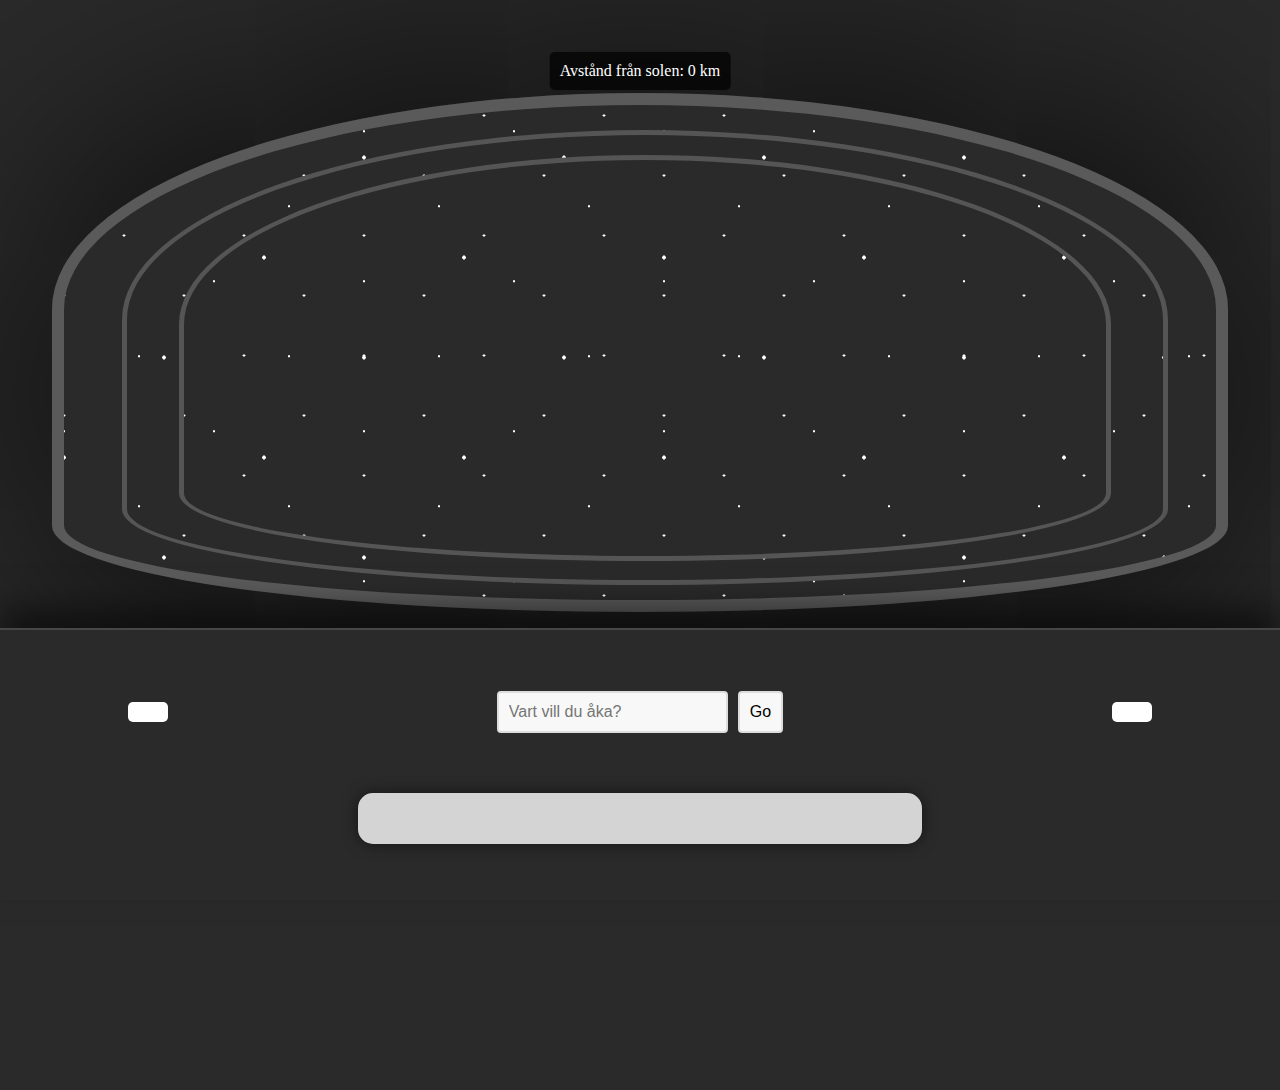
==== index.html @ 87e0057d "cleaned up main.js" ====
<!DOCTYPE html>
<html lang="en">
<head>
    <meta charset="UTF-8">
    <meta name="viewport" content="width=device-width, initial-scale=1.0">
    <link rel="stylesheet" href="styles.css">
    <title>Upptäck vårt solsystem!</title>
</head>
<body>
    <div class="space-window">
        <div id="distance-to-sun">Avstånd från solen: 0 km</div>
        <div class="window-frame">  
            <div id="space-view">
                <div class="parallax-layer" style="--depth: 0.2;"></div> <!-- Farthest layer, slowest -->
                <div class="parallax-layer" style="--depth: 0.5;"></div> <!-- Middle layer -->
                <div class="parallax-layer" style="--depth: 1;"></div>   <!-- Nearest layer, fastest -->
                <!-- Himlakroppar genereras här-->
            </div> 
        </div>               
        <div class="spacecraft-interior">
            <div id="search-container">
                <button id="prev"></button>
                <input type="text" id="planet-search" placeholder="Vart vill du åka?">
                <button id="search-button">Go</button>
                <button id="next"></button> 
            </div>
            <div id="info-square"></div>
        </div>
        <div id="search-error" style="color: red; display: none;">Det är för farligt att åka dit! <br> (eller... jag hittar i alla fall inte dit)</div>
    </div>
</body>
    <script type="module" src="main.js"></script>
</html>
---- styles.css ----
body, html {
    height: 100%;
    margin: 0;
    display: flex;
    justify-content: center;
    align-items: center;
    background-color: #2a2a2a; /* Basic background color */
    z-index: 0;
}   


.space-window {
    /* position: relative; */
    width: 100dvw; /* Adjust based on your preference */
    height: 100dvw; /* Adjust based on your preference */
    /* border-radius: 20px;  */
    overflow: hidden;
}


.window-frame {
    position: absolute;
    bottom: 32%;
    left: 50%;
    transform: translateX(-50%);
    width: 90%;
    height: 55%; /* Adjust as needed */
    border-radius: 60% 60% 60% 60% / 50% 50% 20% 20%;
    /* background: radial-gradient( #6b6b6b00 60%, #494949 60.1%, #494949 80%, #6b6b6b 80.1%, #6b6b6b00 100%); */
    box-shadow: inset 0 0 300px #000000;
    overflow: hidden;
    border: 1dvw solid #5a5a5a; /* Thicker frame for more prominence */
    box-shadow: 0 0 400px #000; /* Adds depth to the window frame */
}

.window-frame:before, .window-frame:after {
    content: '';
    position: absolute;
    top: 10%;
    left: 10%;
    width: 80%;
    height: 80%;
    border: 5px solid #555; /* Simulate the inner structure of the window */
    border-radius: 60% 60% 60% 60% / 50% 50% 20% 20%;
    z-index: 3;
}

.window-frame:before {
    top: 5%;
    left: 5%;
    width: 90%;
    height: 90%;
}


.spacecraft-interior {
    position: absolute;
    bottom: 0;
    height: 30%;
    width: 100%;
    display:flex;
    flex-direction: column;
    align-items: center;
    justify-content: center;
    background: #2a2a2a;
    box-shadow: 0 -20px 30px rgba(0,0,0,0.5);
    border-top: 0.2dvw solid #474747;
    z-index: 3;
}

#info-square {
    width: 40%;
    /* bottom: 5%;
    left: 50%;
    transform: translateX(-50%); */
    background: rgba(255, 255, 255, 0.8);
    color: #000;
    border-radius: 15px;
    box-shadow: 0 0 15px rgba(0, 0, 0, 0.5);
    /* transition: opacity 1s; */
    z-index: 3;
    padding: 2vw;
    margin:auto
}

/* Search Container and Elements */
#search-container {
   
    width: 80%;
    display: flex;
    flex-direction: row;
    align-items: center;
    justify-content: center;
    z-index: 4;
    margin-top: auto;
}

#planet-search, #search-button {
    padding: 10px;
    margin: 5px;
    font-size: 16px;
    border-radius: 4px;
    border: 2px solid #ddd;
    background-color: #f8f8f8;

}


#search-button {
    cursor: pointer;
}

#search-error {
    position: absolute;
    top: 60px;
    left: 50%;
    transform: translateX(-50%);
    color: #ff6b6b;
    display: none; /* Hidden by default */
    z-index: 5;
}

button {
    padding: 10px 20px;
    border: none;
    border-radius: 5px;
    background-color: #fff;
    color: #000;
    cursor: pointer;
    transition: background-color 0.3s, color 0.3s;
    z-index: 4;
}

button:hover {
    background-color: #000;
    color: #fff;
}


#prev { margin-right: auto;}
#next { margin-left: auto; }

#distance-to-sun {
    position: absolute;
    left: 50%;
    transform: translateX(-50%);
    bottom: 90%;
    background-color: rgba(0, 0, 0, 0.7); 
    color: #fff;
    padding: 10px;
    border-radius: 5px;
    z-index: 5;
}


/* InfoModalOverlay */
.modal {
    position : fixed;
    left : 50%;
    top : 50%;
    transform : translate(-50%, -50%);
    background: rgba(0, 0, 0, 0.8);
    color: pink;
    z-Index : 10;
    padding : 100%;
    border-radius: 10px;
    border-style: dashed;
    width : 50%;
    max-width:  600px;
    color : '#FFF';
}
/* space-view, parallax and celestial-body container */
#space-view {
    position: relative;
    white-space: nowrap;
    height: 100%;
    perspective: 1px;
    display: flex;
    align-items: center;
    overflow: auto; /* Allow content to scroll */
    scrollbar-width: none; /* For Firefox */
}

#space-view::-webkit-scrollbar {
    display: none; /* Hide scrollbars */
}

.parallax-layer {
    position: absolute;
    top: 0;
    left: 0;
    right: 0;
    bottom: 0;
    transform-origin: left center;
    transform: scale(calc(1 + var(--depth)));
    z-index: 1;
}

.parallax-layer::before {
    content: "";
    position: absolute;
    width: 5000000000px; /* Large width to span across the scrolling area */
    height: 100%;
    background: transparent;
    background-image: radial-gradient(white 1px, transparent 1px), radial-gradient(white 1px, transparent 1px);
    background-position: 0 0, 50px 50px;
    background-size: 100px 100px;
    z-index: 1;
}

.celestial-body {
    border-radius: 50%;
    transition: transform 1s, opacity 1s; 
    z-index: 2;
    box-shadow: 0 0 30px rgba(0, 0, 0, 0.5), inset 0 0 15px rgba(0, 0, 0, 0.3);
}



/* General styles for all planets */
.celestial-body.planet {
    box-shadow: 0 0 30px rgba(0, 0, 0, 0.5), inset 0 0 15px rgba(0, 0, 0, 0.3);
}

/* Specific styles for each planet */
.celestial-body.merkurius { background-image: radial-gradient(circle, #fbf7f7 0%, #b3b3b3 100%); 
    animation: rotatePlanet 10s linear infinite;}
.celestial-body.venus { background-image: radial-gradient(circle, #fff0b3 0%, #f4be52 100%); }
.celestial-body.jorden { background-image: radial-gradient(circle, #6db3f2 0%, #021e3b 100%); }
.celestial-body.mars { background-image: radial-gradient(circle, #ff9999 0%, #f30404 100%); }
.celestial-body.jupiter { background-image: radial-gradient(circle, #e2c290 0%, #f09709 100%); }
.celestial-body.saturnus { background-image: radial-gradient(circle, #fdf4c4 0%, #f4e7a3 100%); }
.celestial-body.uranus { background-image: radial-gradient(circle, #b0e0e6 0%, #93e0e3 100%); }
.celestial-body.neptunus { background-image: radial-gradient(circle, #5d8aa8 0%, #2d62a3 100%); }
.celestial-body.star {
    background-color: #ffff00; /* Example color for stars */
    box-shadow: 0 0 30px #ffff00; /* Glowing effect */
}
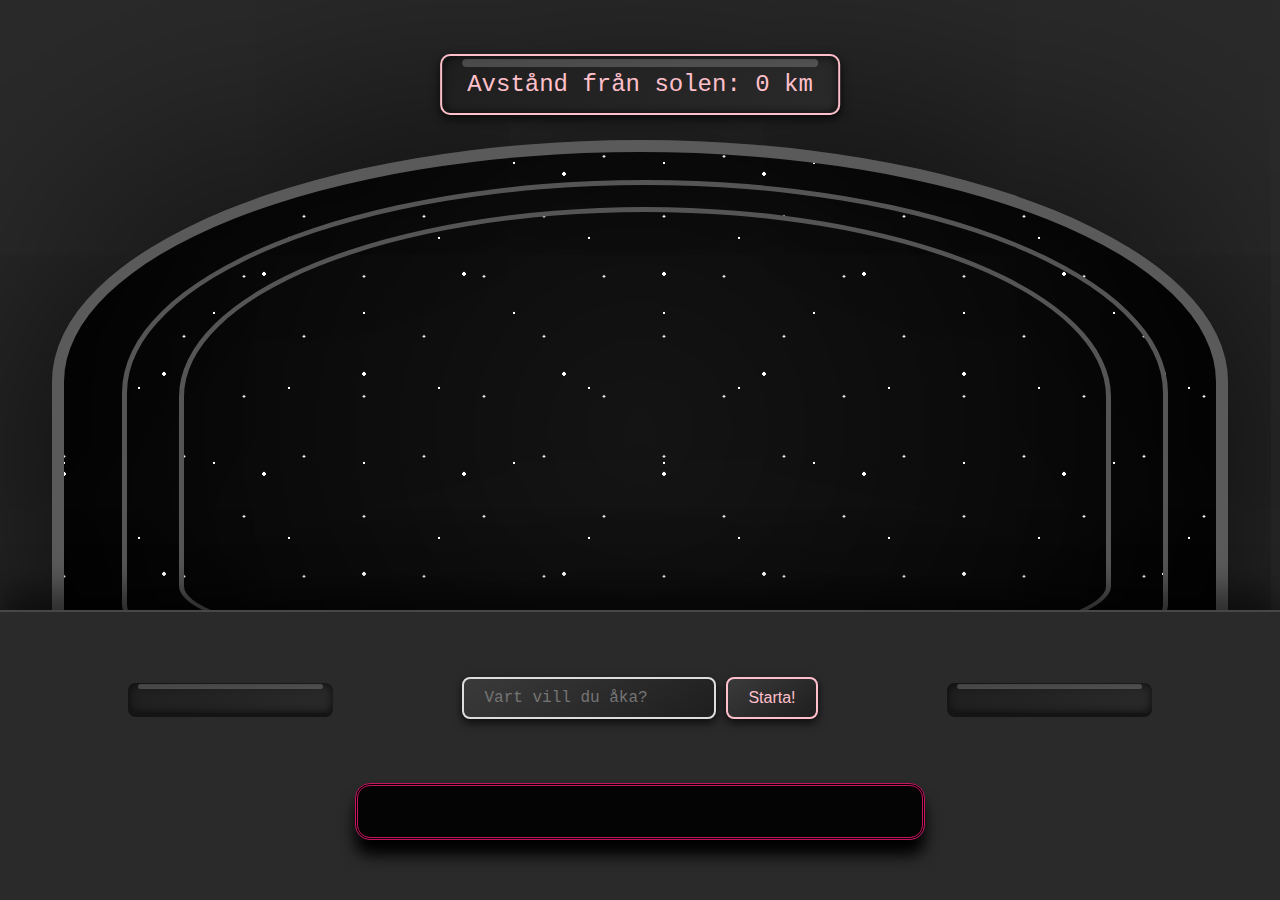
==== commit 1d46273d: "more css & fixed modal close" ====
--- a/index.html
+++ b/index.html
@@ -7,27 +7,27 @@
     <title>Upptäck vårt solsystem!</title>
 </head>
 <body>
-    <div class="space-window">
+    <!-- <div class="space-window"> -->
         <div id="distance-to-sun">Avstånd från solen: 0 km</div>
         <div class="window-frame">  
             <div id="space-view">
-                <div class="parallax-layer" style="--depth: 0.2;"></div> <!-- Farthest layer, slowest -->
-                <div class="parallax-layer" style="--depth: 0.5;"></div> <!-- Middle layer -->
-                <div class="parallax-layer" style="--depth: 1;"></div>   <!-- Nearest layer, fastest -->
-                <!-- Himlakroppar genereras här-->
+                <div class="parallax-layer" style="--depth: 0.2;"></div>
+                <div class="parallax-layer" style="--depth: 0.5;"></div> 
+                <div class="parallax-layer" style="--depth: 1;"></div>   
+                <!-- Celestial bodies will be added here by RenderCelestialBodies.js -->
             </div> 
         </div>               
         <div class="spacecraft-interior">
             <div id="search-container">
                 <button id="prev"></button>
                 <input type="text" id="planet-search" placeholder="Vart vill du åka?">
-                <button id="search-button">Go</button>
+                <button id="search-button">Starta!</button>
                 <button id="next"></button> 
             </div>
             <div id="info-square"></div>
         </div>
         <div id="search-error" style="color: red; display: none;">Det är för farligt att åka dit! <br> (eller... jag hittar i alla fall inte dit)</div>
-    </div>
+    <!-- </div> -->
 </body>
     <script type="module" src="main.js"></script>
 </html>
--- a/styles.css
+++ b/styles.css
@@ -9,28 +9,26 @@
 }   
 
 
-.space-window {
-    /* position: relative; */
-    width: 100dvw; /* Adjust based on your preference */
-    height: 100dvw; /* Adjust based on your preference */
-    /* border-radius: 20px;  */
+/* .space-window {
+    width: 100dvw;
+    height: 100dvw;
     overflow: hidden;
-}
+} */
+
 
 
 .window-frame {
     position: absolute;
-    bottom: 32%;
+    bottom: 20%;
     left: 50%;
     transform: translateX(-50%);
     width: 90%;
-    height: 55%; /* Adjust as needed */
+    height: 61.8%;
     border-radius: 60% 60% 60% 60% / 50% 50% 20% 20%;
-    /* background: radial-gradient( #6b6b6b00 60%, #494949 60.1%, #494949 80%, #6b6b6b 80.1%, #6b6b6b00 100%); */
-    box-shadow: inset 0 0 300px #000000;
+    box-shadow: inset 0 0 300px #000000, 0 0 400px #000;
+    border: 1vw solid #5a5a5a;
     overflow: hidden;
-    border: 1dvw solid #5a5a5a; /* Thicker frame for more prominence */
-    box-shadow: 0 0 400px #000; /* Adds depth to the window frame */
+    background: radial-gradient(circle at center, rgba(0,0,0,0.5), rgba(0,0,0,0.9));
 }
 
 .window-frame:before, .window-frame:after {
@@ -40,7 +38,7 @@
     left: 10%;
     width: 80%;
     height: 80%;
-    border: 5px solid #555; /* Simulate the inner structure of the window */
+    border: 5px solid #555;
     border-radius: 60% 60% 60% 60% / 50% 50% 20% 20%;
     z-index: 3;
 }
@@ -56,7 +54,7 @@
 .spacecraft-interior {
     position: absolute;
     bottom: 0;
-    height: 30%;
+    height: 32%;
     width: 100%;
     display:flex;
     flex-direction: column;
@@ -69,15 +67,16 @@
 }
 
 #info-square {
+    display: flex;
+    flex-direction: column;
+    align-items: center;
     width: 40%;
-    /* bottom: 5%;
-    left: 50%;
-    transform: translateX(-50%); */
-    background: rgba(255, 255, 255, 0.8);
-    color: #000;
+    border-style: double;
+    color: pink;
+    border-color: #c61360;
+    background-color: rgba(0, 0, 0, 0.9); 
     border-radius: 15px;
-    box-shadow: 0 0 15px rgba(0, 0, 0, 0.5);
-    /* transition: opacity 1s; */
+    box-shadow: 0 15px 15px rgba(0, 0, 0, 1.5);
     z-index: 3;
     padding: 2vw;
     margin:auto
@@ -85,7 +84,7 @@
 
 /* Search Container and Elements */
 #search-container {
-   
+   position: relative;
     width: 80%;
     display: flex;
     flex-direction: row;
@@ -106,16 +105,24 @@
 }
 
 
-#search-button {
-    cursor: pointer;
-}
+/* #search-button {
+    cursor: pointer;
+} */
 
 #search-error {
     position: absolute;
-    top: 60px;
+    top: 50%;
     left: 50%;
-    transform: translateX(-50%);
-    color: #ff6b6b;
+    transform: translate(-50%, -50%);
+    width: 40%;
+    margin: 2%;
+    border-radius: 8px;
+    border-style: dashed;
+    border-color: #c61360;
+    background-color: rgba(0, 0, 0, 0.9); 
+    color: #c61360;
+    font-size: 24px;
+    text-align: center;
     display: none; /* Hidden by default */
     z-index: 5;
 }
@@ -144,11 +151,13 @@
     position: absolute;
     left: 50%;
     transform: translateX(-50%);
-    bottom: 90%;
-    background-color: rgba(0, 0, 0, 0.7); 
-    color: #fff;
+    top: 8%;
+    color: pink;
     padding: 10px;
     border-radius: 5px;
+    border-style: dashed;
+    border-color: #c61360;
+    background-color: rgba(0, 0, 0, 0.9); 
     z-index: 5;
 }
 
@@ -159,15 +168,21 @@
     left : 50%;
     top : 50%;
     transform : translate(-50%, -50%);
-    background: rgba(0, 0, 0, 0.8);
+    background: rgba(0, 0, 0, 0.9);
     color: pink;
+    font-size: 24px;
     z-Index : 10;
-    padding : 100%;
+    padding:5%;
     border-radius: 10px;
     border-style: dashed;
+    border-color: #c61360;
     width : 50%;
-    max-width:  600px;
-    color : '#FFF';
+}
+
+.close-button {
+    float: right;
+    font-size: 24px;
+    cursor: pointer;
 }
 /* space-view, parallax and celestial-body container */
 #space-view {
@@ -235,4 +250,149 @@
 .celestial-body.star {
     background-color: #ffff00; /* Example color for stars */
     box-shadow: 0 0 30px #ffff00; /* Glowing effect */
+}
+
+/*Testing*/
+
+
+#prev, #next {
+    font-family: 'Arial', sans-serif;
+    font-size: 1.2em;
+    width: 20%;
+    color: #ffffff;
+    background: linear-gradient(145deg, #1e1e1e, #2a2a2a);
+    border: none;
+    border-radius: 8px;
+    padding: 15px 30px;
+    cursor: pointer;
+    text-transform: uppercase;
+    position: relative;
+    box-shadow: 0 4px #141414;
+    transition: transform 0.1s, box-shadow 0.1s;
+}
+
+/* Inner shadow to give the illusion of depth */
+#prev::before, #next::before {
+    content: '';
+    position: absolute;
+    top: 0;
+    left: 0;
+    right: 0;
+    bottom: 0;
+    border-radius: 8px;
+    box-shadow: inset 0 0 10px rgba(0, 0, 0, 0.7);
+    pointer-events: none;
+}
+
+/* Hover effect */
+#prev:hover, #next:hover {
+    box-shadow: 0 6px #0f0f0f;
+    transform: translateY(-2px);
+    color: pink;
+}
+
+/* Active effect to mimic button press */
+#prev:active, #next:active {
+    box-shadow: 0 2px #0f0f0f;
+    transform: translateY(2px);
+    color: red;
+}
+
+/* Extra details: highlights and reflections */
+#prev::after, #next::after {
+    content: '';
+    position: absolute;
+    top: 5%;
+    left: 5%;
+    right: 5%;
+    bottom: 80%;
+    background: rgba(255, 255, 255, 0.2);
+    border-radius: 8px;
+    pointer-events: none;
+}
+
+#distance-to-sun {
+    position: absolute;
+    left: 50%;
+    transform: translateX(-50%);
+    top: 6%;
+    color: pink; /* Bright green text to mimic a digital display */
+    font-family: 'Courier New', Courier, monospace; /* Monospaced font for digital look */
+    font-size: 1.5em; /* Larger font size for better readability */
+    padding: 15px 25px;
+    border-radius: 10px; /* Rounded corners */
+    background: linear-gradient(145deg, #1e1e1e, #2a2a2a); /* Gradient background for depth */
+    border: 2px solid pink; /* Solid border with the same color as the text */
+    box-shadow: 0 4px 10px rgba(0, 0, 0, 0.7); /* 3D shadow effect */
+    text-align: center; /* Center align the text */
+    z-index: 5;
+}
+
+/* Inner shadow to give the illusion of depth */
+#distance-to-sun::before {
+    content: '';
+    position: absolute;
+    top: 0;
+    left: 0;
+    right: 0;
+    bottom: 0;
+    border-radius: 10px;
+    box-shadow: inset 0 0 10px rgba(0, 0, 0, 0.7);
+    pointer-events: none;
+}
+
+/* Extra details: highlights and reflections */
+#distance-to-sun::after {
+    content: '';
+    position: absolute;
+    top: 5%;
+    left: 5%;
+    right: 5%;
+    bottom: 80%;
+    background: rgba(255, 255, 255, 0.2);
+    border-radius: 10px;
+    pointer-events: none;
+}
+
+/* Shared styles for input and button */
+#planet-search, #search-button {
+    padding: 10px 20px;
+    margin: 5px;
+    font-size: 16px;
+    border-radius: 8px;
+    border: 2px solid #ddd;
+    background: linear-gradient(145deg, #3a3a3a, #1e1e1e);
+    color: #ffffff;
+    box-shadow: 0 4px 10px rgba(0, 0, 0, 0.7);
+    transition: background 0.3s, transform 0.1s, box-shadow 0.1s;
+}
+
+/* Specific styles for input field */
+#planet-search {
+    /* width: calc(100% - 80px); Adjust width considering padding */
+    background-color: #2a2a2a; /* Darker background for input field */
+    color: pink; /* Bright green text for digital look */
+    font-family: 'Courier New', Courier, monospace; /* Monospaced font */
+}
+
+/* Specific styles for search button */
+#search-button {
+    cursor: pointer;
+    background-color: #2a2a2a; /* Darker background for button */
+    border: 2px solid pink; /* Green border for the button */
+    color: pink; /* Bright green text for button */
+}
+
+/* Hover effect for button */
+#search-button:hover {
+    background: linear-gradient(145deg, #1e1e1e, #3a3a3a);
+    box-shadow: 0 6px 12px rgba(0, 0, 0, 0.8);
+    transform: translateY(-2px);
+}
+
+/* Active effect for button */
+#search-button:active {
+    background: linear-gradient(145deg, #1e1e1e, #3a3a3a);
+    box-shadow: 0 2px 5px rgba(0, 0, 0, 0.7);
+    transform: translateY(2px);
 }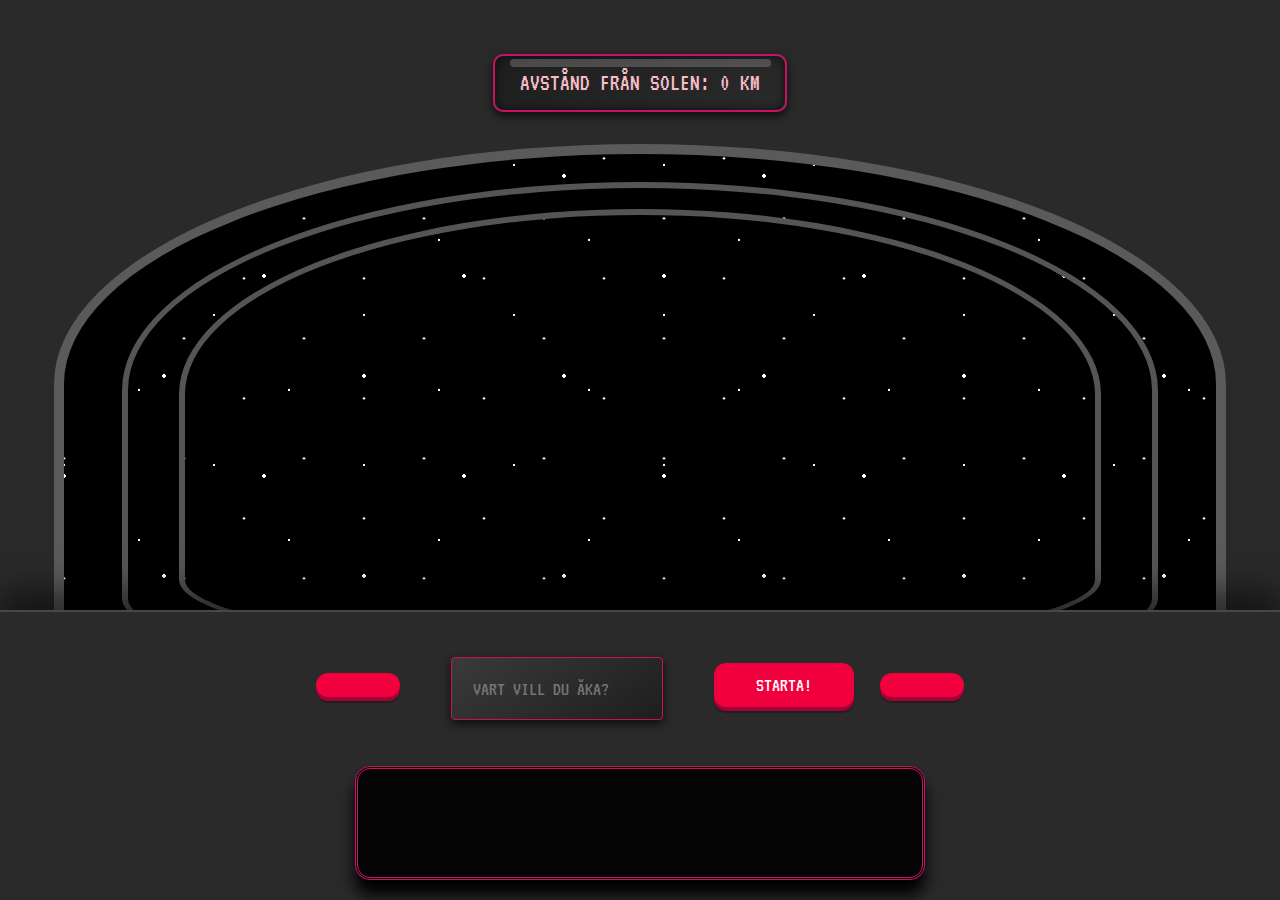
==== commit 7fe5eedc: "more css stuff" ====
--- a/index.html
+++ b/index.html
@@ -1,33 +1,49 @@
 <!DOCTYPE html>
 <html lang="en">
-<head>
-    <meta charset="UTF-8">
-    <meta name="viewport" content="width=device-width, initial-scale=1.0">
-    <link rel="stylesheet" href="styles.css">
-    <title>Upptäck vårt solsystem!</title>
-</head>
-<body>
-    <!-- <div class="space-window"> -->
-        <div id="distance-to-sun">Avstånd från solen: 0 km</div>
-        <div class="window-frame">  
-            <div id="space-view">
-                <div class="parallax-layer" style="--depth: 0.2;"></div>
-                <div class="parallax-layer" style="--depth: 0.5;"></div> 
-                <div class="parallax-layer" style="--depth: 1;"></div>   
-                <!-- Celestial bodies will be added here by RenderCelestialBodies.js -->
-            </div> 
-        </div>               
-        <div class="spacecraft-interior">
-            <div id="search-container">
-                <button id="prev"></button>
-                <input type="text" id="planet-search" placeholder="Vart vill du åka?">
-                <button id="search-button">Starta!</button>
-                <button id="next"></button> 
+    <head>
+        <meta charset="UTF-8">
+        <meta name="viewport" content="width=device-width, initial-scale=1.0">
+        <link rel="stylesheet" href="styles.css">
+        <title>Upptäck vårt solsystem!</title>
+    </head>
+    <body>
+        <!-- <div class="space-window"> -->
+            <div id="distance-to-sun">Avstånd från solen: 0 km</div>
+            <div class="window-frame">  
+                <div id="space-view">
+                    <div class="parallax-layer" style="--depth: 0.2;"></div>
+                    <div class="parallax-layer" style="--depth: 0.5;"></div> 
+                    <div class="parallax-layer" style="--depth: 1;"></div>   
+                    <!-- Celestial bodies will be added here by RenderCelestialBodies.js -->
+                </div> 
+            </div>               
+            <div class="spacecraft-interior">
+                <div id="search-container">
+                    <button class="pushable" id="prev">
+                        <span class="shadow"></span>
+                        <span class="edge"></span>
+                        <span class="front">
+                        </span>
+                    </button>
+                    <input type="text" id="planet-search" placeholder="Vart vill du åka?">
+                    <button class="pushable" id="search-button">
+                        <span class="shadow"></span>
+                        <span class="edge"></span>
+                        <span class="front">
+                            Starta!
+                        </span>
+                    </button>
+                    <button class="pushable" id="next">
+                        <span class="shadow"></span>
+                        <span class="edge"></span>
+                        <span class="front">
+                        </span>
+                    </button>
+                </div>
+                <div id="info-square"></div>
             </div>
-            <div id="info-square"></div>
-        </div>
-        <div id="search-error" style="color: red; display: none;">Det är för farligt att åka dit! <br> (eller... jag hittar i alla fall inte dit)</div>
-    <!-- </div> -->
-</body>
+            <div id="search-error" style="color: red; display: none;">Det är för farligt att åka dit! <br> (eller... jag hittar i alla fall inte dit)</div>
+        <!-- </div> -->
+    </body>
     <script type="module" src="main.js"></script>
 </html>
--- a/styles.css
+++ b/styles.css
@@ -1,21 +1,64 @@
+@import url(https://fonts.googleapis.com/css?family=VT323);
+
+*::before,
+*::after {
+    box-sizing: border-box;
+    margin: 0;
+    padding: 0;
+    border: 0;
+    font: inherit;
+    vertical-align: baseline;
+}
+
+/* HTML5 display-role reset for older browsers */
+article, aside, details, figcaption, figure,
+footer, header, hgroup, main, menu, nav, section {
+    display: block;
+}
+
+:root {
+    /* Base font size for rem calculations, e.g., 16px */
+    font-size: 16px;
+}
+
+/* Responsive typography using clamp */
+h1 {
+    font-size: clamp(2rem, 4vw + 1rem, 4rem);
+}
+
+h2 {
+    font-size: clamp(1.75rem, 3.5vw + 0.75rem, 3rem);
+}
+
+h3 {
+    font-size: clamp(1.5rem, 3vw + 0.5rem, 2.5rem);
+}
+
+p {
+    font-size: clamp(1rem, 2vw + 0.5rem, 1.25rem);
+}
+
+.button {
+    font-size: clamp(1rem, 2vw + 0.5rem, 1.25rem);
+}
+
+input[type="text"], textarea {
+    font-size: clamp(1rem, 2vw + 0.5rem, 1.25rem);
+}
+
+body, input, button, select, textarea {
+    font-family: "VT323", "Courier New", monospace;
+    text-transform: uppercase;
+}
+
 body, html {
     height: 100%;
-    margin: 0;
     display: flex;
     justify-content: center;
     align-items: center;
-    background-color: #2a2a2a; /* Basic background color */
+    background-color: #2a2a2a;
     z-index: 0;
-}   
-
-
-/* .space-window {
-    width: 100dvw;
-    height: 100dvw;
-    overflow: hidden;
-} */
-
-
+}
 
 .window-frame {
     position: absolute;
@@ -25,10 +68,9 @@
     width: 90%;
     height: 61.8%;
     border-radius: 60% 60% 60% 60% / 50% 50% 20% 20%;
-    box-shadow: inset 0 0 300px #000000, 0 0 400px #000;
-    border: 1vw solid #5a5a5a;
+    border: 0.8vw solid #5a5a5a;
     overflow: hidden;
-    background: radial-gradient(circle at center, rgba(0,0,0,0.5), rgba(0,0,0,0.9));
+    background-color: black;
 }
 
 .window-frame:before, .window-frame:after {
@@ -38,7 +80,7 @@
     left: 10%;
     width: 80%;
     height: 80%;
-    border: 5px solid #555;
+    border: 0.5vw solid #555;
     border-radius: 60% 60% 60% 60% / 50% 50% 20% 20%;
     z-index: 3;
 }
@@ -50,7 +92,6 @@
     height: 90%;
 }
 
-
 .spacecraft-interior {
     position: absolute;
     bottom: 0;
@@ -71,43 +112,37 @@
     flex-direction: column;
     align-items: center;
     width: 40%;
+    height: 20%;
     border-style: double;
-    color: pink;
+    color: rgb(248, 189, 198);
     border-color: #c61360;
     background-color: rgba(0, 0, 0, 0.9); 
     border-radius: 15px;
     box-shadow: 0 15px 15px rgba(0, 0, 0, 1.5);
-    z-index: 3;
+    z-index: 4;
     padding: 2vw;
-    margin:auto
-}
-
-/* Search Container and Elements */
+    margin: auto;
+}
+
 #search-container {
-   position: relative;
+    position: relative;
     width: 80%;
     display: flex;
     flex-direction: row;
     align-items: center;
     justify-content: center;
+    gap: 2vw;
     z-index: 4;
     margin-top: auto;
 }
 
-#planet-search, #search-button {
+#planet-search {
     padding: 10px;
     margin: 5px;
-    font-size: 16px;
     border-radius: 4px;
     border: 2px solid #ddd;
     background-color: #f8f8f8;
-
-}
-
-
-/* #search-button {
-    cursor: pointer;
-} */
+}
 
 #search-error {
     position: absolute;
@@ -116,6 +151,7 @@
     transform: translate(-50%, -50%);
     width: 40%;
     margin: 2%;
+    padding: 10%;
     border-radius: 8px;
     border-style: dashed;
     border-color: #c61360;
@@ -123,68 +159,53 @@
     color: #c61360;
     font-size: 24px;
     text-align: center;
-    display: none; /* Hidden by default */
+    display: none;
     z-index: 5;
 }
 
-button {
-    padding: 10px 20px;
-    border: none;
-    border-radius: 5px;
-    background-color: #fff;
-    color: #000;
-    cursor: pointer;
-    transition: background-color 0.3s, color 0.3s;
-    z-index: 4;
-}
-
-button:hover {
-    background-color: #000;
-    color: #fff;
-}
-
-
-#prev { margin-right: auto;}
-#next { margin-left: auto; }
+
 
 #distance-to-sun {
     position: absolute;
     left: 50%;
     transform: translateX(-50%);
-    top: 8%;
-    color: pink;
-    padding: 10px;
-    border-radius: 5px;
-    border-style: dashed;
-    border-color: #c61360;
-    background-color: rgba(0, 0, 0, 0.9); 
+    top: 6%;
+    color: rgb(248, 189, 198);
+    font-family: 'VT323', monospace;
+    font-size: 1.5em;
+    padding: 15px 25px;
+    border-radius: 10px;
+    background: linear-gradient(145deg, #1e1e1e, #2a2a2a);
+    border: 2px solid #c61360;
+    box-shadow: 0 4px 10px rgba(0, 0, 0, 0.7);
+    text-align: center;
     z-index: 5;
 }
 
-
-/* InfoModalOverlay */
-.modal {
-    position : fixed;
-    left : 50%;
-    top : 50%;
-    transform : translate(-50%, -50%);
-    background: rgba(0, 0, 0, 0.9);
-    color: pink;
-    font-size: 24px;
-    z-Index : 10;
-    padding:5%;
+#distance-to-sun::before {
+    content: '';
+    position: absolute;
+    top: 0;
+    left: 0;
+    right: 0;
+    bottom: 0;
     border-radius: 10px;
-    border-style: dashed;
-    border-color: #c61360;
-    width : 50%;
-}
-
-.close-button {
-    float: right;
-    font-size: 24px;
-    cursor: pointer;
-}
-/* space-view, parallax and celestial-body container */
+    box-shadow: inset 0 0 10px rgba(0, 0, 0, 0.7);
+    pointer-events: none;
+}
+
+#distance-to-sun::after {
+    content: '';
+    position: absolute;
+    top: 5%;
+    left: 5%;
+    right: 5%;
+    bottom: 80%;
+    background: rgba(255, 255, 255, 0.2);
+    border-radius: 10px;
+    pointer-events: none;
+}
+
 #space-view {
     position: relative;
     white-space: nowrap;
@@ -192,12 +213,12 @@
     perspective: 1px;
     display: flex;
     align-items: center;
-    overflow: auto; /* Allow content to scroll */
-    scrollbar-width: none; /* For Firefox */
+    overflow: auto;
+    scrollbar-width: none;
 }
 
 #space-view::-webkit-scrollbar {
-    display: none; /* Hide scrollbars */
+    display: none;
 }
 
 .parallax-layer {
@@ -214,7 +235,7 @@
 .parallax-layer::before {
     content: "";
     position: absolute;
-    width: 5000000000px; /* Large width to span across the scrolling area */
+    width: 100000%;
     height: 100%;
     background: transparent;
     background-image: radial-gradient(white 1px, transparent 1px), radial-gradient(white 1px, transparent 1px);
@@ -225,21 +246,11 @@
 
 .celestial-body {
     border-radius: 50%;
-    transition: transform 1s, opacity 1s; 
     z-index: 2;
-    box-shadow: 0 0 30px rgba(0, 0, 0, 0.5), inset 0 0 15px rgba(0, 0, 0, 0.3);
-}
-
-
-
-/* General styles for all planets */
-.celestial-body.planet {
-    box-shadow: 0 0 30px rgba(0, 0, 0, 0.5), inset 0 0 15px rgba(0, 0, 0, 0.3);
-}
-
-/* Specific styles for each planet */
-.celestial-body.merkurius { background-image: radial-gradient(circle, #fbf7f7 0%, #b3b3b3 100%); 
-    animation: rotatePlanet 10s linear infinite;}
+}
+
+
+.celestial-body.merkurius { background-image: radial-gradient(circle, #fbf7f7 0%, #b3b3b3 100%); }
 .celestial-body.venus { background-image: radial-gradient(circle, #fff0b3 0%, #f4be52 100%); }
 .celestial-body.jorden { background-image: radial-gradient(circle, #6db3f2 0%, #021e3b 100%); }
 .celestial-body.mars { background-image: radial-gradient(circle, #ff9999 0%, #f30404 100%); }
@@ -248,151 +259,103 @@
 .celestial-body.uranus { background-image: radial-gradient(circle, #b0e0e6 0%, #93e0e3 100%); }
 .celestial-body.neptunus { background-image: radial-gradient(circle, #5d8aa8 0%, #2d62a3 100%); }
 .celestial-body.star {
-    background-color: #ffff00; /* Example color for stars */
-    box-shadow: 0 0 30px #ffff00; /* Glowing effect */
-}
-
-/*Testing*/
-
-
-#prev, #next {
-    font-family: 'Arial', sans-serif;
-    font-size: 1.2em;
-    width: 20%;
-    color: #ffffff;
-    background: linear-gradient(145deg, #1e1e1e, #2a2a2a);
+    background-color: #ffff00;
+    box-shadow: 0 0 30px #ffff00;
+}
+
+#planet-search {
+padding: 2%;
+margin: 2vw;
+border: 0.1vw solid #c61360;
+background: linear-gradient(145deg, #3a3a3a, #1e1e1e);
+color: #c61360;
+box-shadow: 0 4px 10px rgba(0, 0, 0, 0.7);
+transition: background 0.3s, transform 0.1s, box-shadow 0.1s;
+background-color: #2a2a2a;
+}
+
+.modal {
+position: fixed;
+left: 50%;
+top: 50%;
+transform: translate(-50%, -50%);
+background: rgba(0, 0, 0, 0.9);
+color: pink;
+z-index: 10;
+padding: 5%;
+border-radius: 2vw;
+border-style: dashed;
+border-color: #c61360;
+width: 61.8%;
+}
+
+.close-button {
+float: right;
+border-style: dashed;
+border-color: #c61360;
+cursor: pointer;
+}
+
+.more-info {
+    cursor: pointer;
+}
+/*Buttons*/
+/*Universal 3d button style */
+.pushable {
+    position: relative;
+    background: transparent;
     border: none;
-    border-radius: 8px;
-    padding: 15px 30px;
+    padding: 0;
     cursor: pointer;
-    text-transform: uppercase;
-    position: relative;
-    box-shadow: 0 4px #141414;
-    transition: transform 0.1s, box-shadow 0.1s;
-}
-
-/* Inner shadow to give the illusion of depth */
-#prev::before, #next::before {
-    content: '';
+  }
+  .shadow {
     position: absolute;
     top: 0;
     left: 0;
-    right: 0;
-    bottom: 0;
-    border-radius: 8px;
-    box-shadow: inset 0 0 10px rgba(0, 0, 0, 0.7);
-    pointer-events: none;
-}
-
-/* Hover effect */
-#prev:hover, #next:hover {
-    box-shadow: 0 6px #0f0f0f;
-    transform: translateY(-2px);
-    color: pink;
-}
-
-/* Active effect to mimic button press */
-#prev:active, #next:active {
-    box-shadow: 0 2px #0f0f0f;
+    width: 100%;
+    height: 100%;
+    border-radius: 12px;
+    background: hsl(0deg 0% 0% / 0.25);
     transform: translateY(2px);
-    color: red;
-}
-
-/* Extra details: highlights and reflections */
-#prev::after, #next::after {
-    content: '';
-    position: absolute;
-    top: 5%;
-    left: 5%;
-    right: 5%;
-    bottom: 80%;
-    background: rgba(255, 255, 255, 0.2);
-    border-radius: 8px;
-    pointer-events: none;
-}
-
-#distance-to-sun {
-    position: absolute;
-    left: 50%;
-    transform: translateX(-50%);
-    top: 6%;
-    color: pink; /* Bright green text to mimic a digital display */
-    font-family: 'Courier New', Courier, monospace; /* Monospaced font for digital look */
-    font-size: 1.5em; /* Larger font size for better readability */
-    padding: 15px 25px;
-    border-radius: 10px; /* Rounded corners */
-    background: linear-gradient(145deg, #1e1e1e, #2a2a2a); /* Gradient background for depth */
-    border: 2px solid pink; /* Solid border with the same color as the text */
-    box-shadow: 0 4px 10px rgba(0, 0, 0, 0.7); /* 3D shadow effect */
-    text-align: center; /* Center align the text */
-    z-index: 5;
-}
-
-/* Inner shadow to give the illusion of depth */
-#distance-to-sun::before {
-    content: '';
+  }
+  .edge {
     position: absolute;
     top: 0;
     left: 0;
-    right: 0;
-    bottom: 0;
-    border-radius: 10px;
-    box-shadow: inset 0 0 10px rgba(0, 0, 0, 0.7);
-    pointer-events: none;
-}
-
-/* Extra details: highlights and reflections */
-#distance-to-sun::after {
-    content: '';
-    position: absolute;
-    top: 5%;
-    left: 5%;
-    right: 5%;
-    bottom: 80%;
-    background: rgba(255, 255, 255, 0.2);
-    border-radius: 10px;
-    pointer-events: none;
-}
-
-/* Shared styles for input and button */
-#planet-search, #search-button {
-    padding: 10px 20px;
-    margin: 5px;
-    font-size: 16px;
-    border-radius: 8px;
-    border: 2px solid #ddd;
-    background: linear-gradient(145deg, #3a3a3a, #1e1e1e);
-    color: #ffffff;
-    box-shadow: 0 4px 10px rgba(0, 0, 0, 0.7);
-    transition: background 0.3s, transform 0.1s, box-shadow 0.1s;
-}
-
-/* Specific styles for input field */
-#planet-search {
-    /* width: calc(100% - 80px); Adjust width considering padding */
-    background-color: #2a2a2a; /* Darker background for input field */
-    color: pink; /* Bright green text for digital look */
-    font-family: 'Courier New', Courier, monospace; /* Monospaced font */
-}
-
-/* Specific styles for search button */
-#search-button {
-    cursor: pointer;
-    background-color: #2a2a2a; /* Darker background for button */
-    border: 2px solid pink; /* Green border for the button */
-    color: pink; /* Bright green text for button */
-}
-
-/* Hover effect for button */
-#search-button:hover {
-    background: linear-gradient(145deg, #1e1e1e, #3a3a3a);
-    box-shadow: 0 6px 12px rgba(0, 0, 0, 0.8);
+    width: 100%;
+    height: 100%;
+    border-radius: 12px;
+    background: hsl(340deg 100% 32%);
+  }
+  .front {
+    display: block;
+    position: relative;
+    padding: 12px 42px;
+    border-radius: 12px;
+    font-size: 1.25rem;
+    color: white;
+    background: hsl(345deg 100% 47%);
+    transform: translateY(-4px);
+  }
+  
+  .pushable:hover .front {
+    transform: translateY(-6px);
+  }
+  .pushable:hover .shadow {
+    transform: translateY(4px);
+  }
+  .pushable:active .front {
     transform: translateY(-2px);
-}
-
-/* Active effect for button */
-#search-button:active {
-    background: linear-gradient(145deg, #1e1e1e, #3a3a3a);
-    box-shadow: 0 2px 5px rgba(0, 0, 0, 0.7);
-    transform: translateY(2px);
-}+  }
+  .pushable:active .shadow {
+    transform: translateY(1px);
+  }
+  
+  .pushable:focus:not(:focus-visible) {
+    outline: none;
+  }
+  /*Universal 3d button style end*/
+
+  #search-button.front {
+    border-radius: 50%;
+  };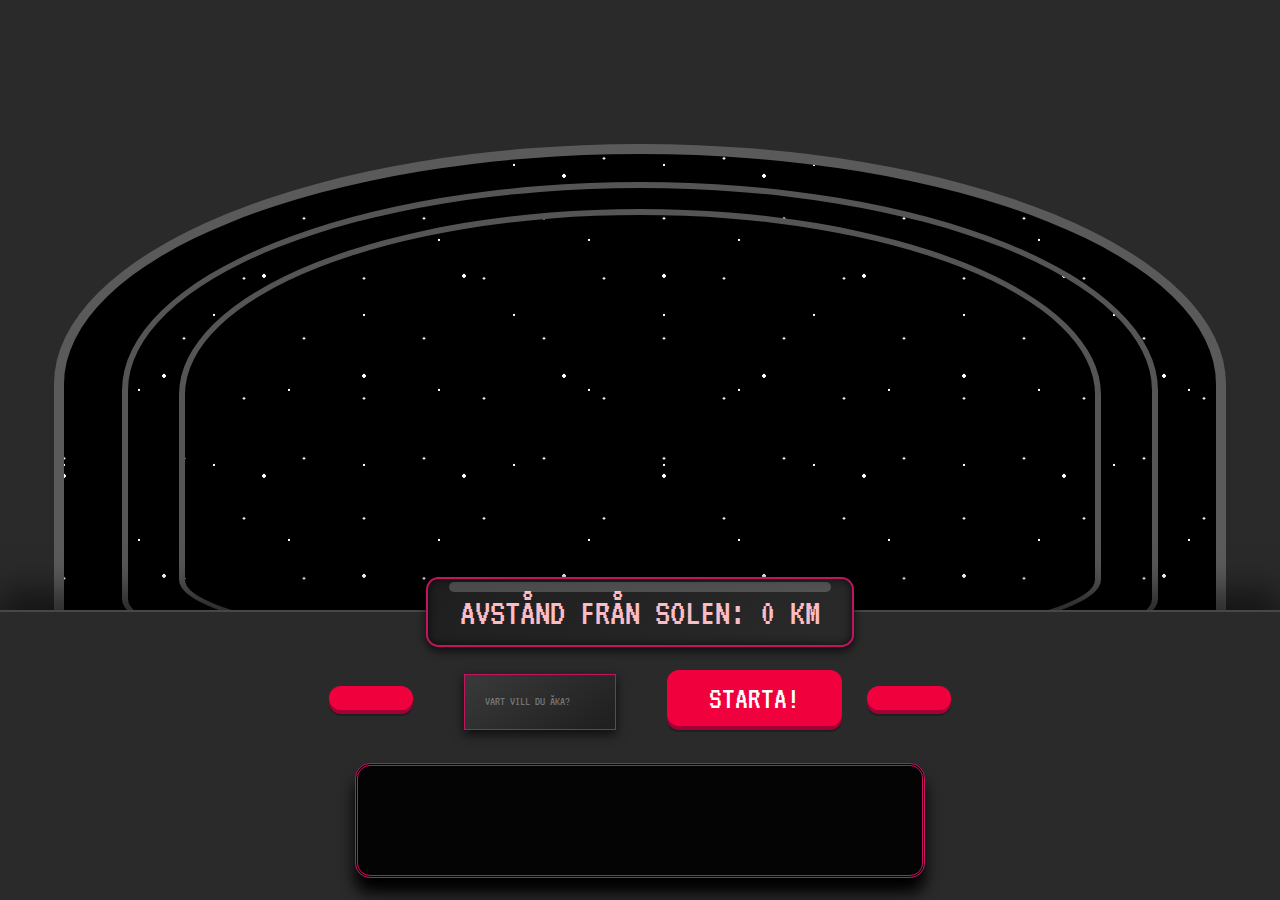
==== commit 3dcd9f8c: "more css and error message update" ====
--- a/index.html
+++ b/index.html
@@ -1,49 +1,43 @@
 <!DOCTYPE html>
 <html lang="en">
-    <head>
-        <meta charset="UTF-8">
-        <meta name="viewport" content="width=device-width, initial-scale=1.0">
-        <link rel="stylesheet" href="styles.css">
-        <title>Upptäck vårt solsystem!</title>
-    </head>
-    <body>
-        <!-- <div class="space-window"> -->
-            <div id="distance-to-sun">Avstånd från solen: 0 km</div>
-            <div class="window-frame">  
-                <div id="space-view">
-                    <div class="parallax-layer" style="--depth: 0.2;"></div>
-                    <div class="parallax-layer" style="--depth: 0.5;"></div> 
-                    <div class="parallax-layer" style="--depth: 1;"></div>   
-                    <!-- Celestial bodies will be added here by RenderCelestialBodies.js -->
-                </div> 
-            </div>               
-            <div class="spacecraft-interior">
-                <div id="search-container">
-                    <button class="pushable" id="prev">
-                        <span class="shadow"></span>
-                        <span class="edge"></span>
-                        <span class="front">
-                        </span>
-                    </button>
-                    <input type="text" id="planet-search" placeholder="Vart vill du åka?">
-                    <button class="pushable" id="search-button">
-                        <span class="shadow"></span>
-                        <span class="edge"></span>
-                        <span class="front">
-                            Starta!
-                        </span>
-                    </button>
-                    <button class="pushable" id="next">
-                        <span class="shadow"></span>
-                        <span class="edge"></span>
-                        <span class="front">
-                        </span>
-                    </button>
-                </div>
-                <div id="info-square"></div>
-            </div>
-            <div id="search-error" style="color: red; display: none;">Det är för farligt att åka dit! <br> (eller... jag hittar i alla fall inte dit)</div>
-        <!-- </div> -->
-    </body>
+<head>
+    <meta charset="UTF-8">
+    <meta name="viewport" content="width=device-width, initial-scale=1.0">
+    <link rel="stylesheet" href="styles.css">
+    <title>Upptäck vårt solsystem!</title>
+</head>
+<body>
+    <div class="window-frame">
+        <div id="space-view">
+            <div class="parallax-layer" style="--depth: 0.2;"></div>
+            <div class="parallax-layer" style="--depth: 0.5;"></div>
+            <div class="parallax-layer" style="--depth: 1;"></div>
+            <!-- Celestial bodies will be added here by RenderCelestialBodies.js -->
+        </div>
+    </div>
+    <div class="spacecraft-interior">
+        <div id="distance-to-sun">Avstånd från solen: 0 km</div>
+        <div id="search-container">
+            <button class="pushable" id="prev">
+                <span class="shadow"></span>
+                <span class="edge"></span>
+                <span class="front"></span>
+            </button>
+            <input type="text" id="search-input-field" placeholder="Vart vill du åka?">
+            <button class="pushable" id="search-button">
+                <span class="shadow"></span>
+                <span class="edge"></span>
+                <span class="front">Starta!</span>
+            </button>
+            <button class="pushable" id="next">
+                <span class="shadow"></span>
+                <span class="edge"></span>
+                <span class="front"></span>
+            </button>
+        </div>
+        <div id="info-square"></div>
+    </div>
+    <div id="search-error"></div>
     <script type="module" src="main.js"></script>
-</html>
+</body>
+</html>--- a/styles.css
+++ b/styles.css
@@ -17,33 +17,22 @@
 }
 
 :root {
-    /* Base font size for rem calculations, e.g., 16px */
+    /* Base font size & responsive font size variables */
     font-size: 16px;
+    --small: clamp(0.5rem, 1vw, 1.5rem);
+    --medium: clamp(1rem, 3vw, 3rem);
+    --large: clamp(1.5rem, 4vw, 4.5rem);
+    --xlarge: clamp(2rem, 5vw, 6rem);
 }
 
 /* Responsive typography using clamp */
-h1 {
-    font-size: clamp(2rem, 4vw + 1rem, 4rem);
-}
-
-h2 {
-    font-size: clamp(1.75rem, 3.5vw + 0.75rem, 3rem);
-}
-
-h3 {
-    font-size: clamp(1.5rem, 3vw + 0.5rem, 2.5rem);
-}
-
-p {
-    font-size: clamp(1rem, 2vw + 0.5rem, 1.25rem);
-}
 
 .button {
-    font-size: clamp(1rem, 2vw + 0.5rem, 1.25rem);
+    font-size: var(--medium)
 }
 
 input[type="text"], textarea {
-    font-size: clamp(1rem, 2vw + 0.5rem, 1.25rem);
+    font-size: var(--small);
 }
 
 body, input, button, select, textarea {
@@ -126,6 +115,7 @@
 
 #search-container {
     position: relative;
+    top: 5%;
     width: 80%;
     display: flex;
     flex-direction: row;
@@ -136,13 +126,6 @@
     margin-top: auto;
 }
 
-#planet-search {
-    padding: 10px;
-    margin: 5px;
-    border-radius: 4px;
-    border: 2px solid #ddd;
-    background-color: #f8f8f8;
-}
 
 #search-error {
     position: absolute;
@@ -157,8 +140,8 @@
     border-color: #c61360;
     background-color: rgba(0, 0, 0, 0.9); 
     color: #c61360;
-    font-size: 24px;
     text-align: center;
+    font-size: clamp(1.75rem, 4vw, 3rem);
     display: none;
     z-index: 5;
 }
@@ -167,18 +150,17 @@
 
 #distance-to-sun {
     position: absolute;
+    top: 0%;
     left: 50%;
-    transform: translateX(-50%);
-    top: 6%;
+    transform: translate(-50%, -50%);
     color: rgb(248, 189, 198);
-    font-family: 'VT323', monospace;
-    font-size: 1.5em;
-    padding: 15px 25px;
-    border-radius: 10px;
+    padding: 1.5vh 2.5vw;
+    border-radius: 1vw;
     background: linear-gradient(145deg, #1e1e1e, #2a2a2a);
     border: 2px solid #c61360;
     box-shadow: 0 4px 10px rgba(0, 0, 0, 0.7);
     text-align: center;
+    font-size: var(--medium);
     z-index: 5;
 }
 
@@ -263,7 +245,7 @@
     box-shadow: 0 0 30px #ffff00;
 }
 
-#planet-search {
+#search-input-field {
 padding: 2%;
 margin: 2vw;
 border: 0.1vw solid #c61360;
@@ -302,6 +284,7 @@
 /*Buttons*/
 /*Universal 3d button style */
 .pushable {
+    font-size: clamp(1rem, 2.5vw, 5rem);
     position: relative;
     background: transparent;
     border: none;
@@ -332,7 +315,6 @@
     position: relative;
     padding: 12px 42px;
     border-radius: 12px;
-    font-size: 1.25rem;
     color: white;
     background: hsl(345deg 100% 47%);
     transform: translateY(-4px);
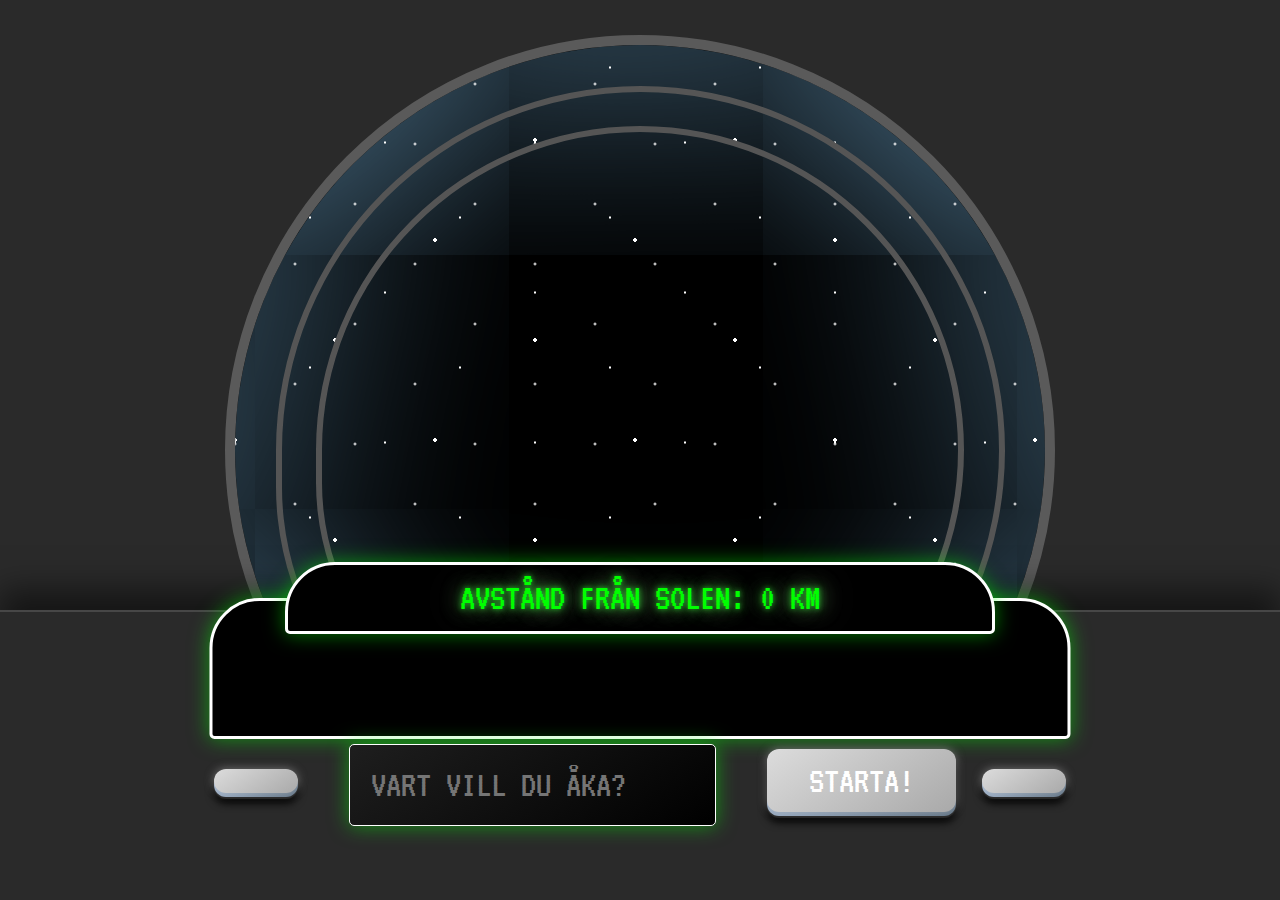
==== commit 428652f6: "css, minor design changes" ====
--- a/index.html
+++ b/index.html
@@ -16,7 +16,7 @@
         </div>
     </div>
     <div class="spacecraft-interior">
-        <div id="distance-to-sun">Avstånd från solen: 0 km</div>
+        
         <div id="search-container">
             <button class="pushable" id="prev">
                 <span class="shadow"></span>
@@ -35,6 +35,7 @@
                 <span class="front"></span>
             </button>
         </div>
+        <div id="distance-to-sun">Avstånd från solen: 0 km</div>
         <div id="info-square"></div>
     </div>
     <div id="search-error"></div>
--- a/styles.css
+++ b/styles.css
@@ -6,8 +6,7 @@
     margin: 0;
     padding: 0;
     border: 0;
-    font: inherit;
-    vertical-align: baseline;
+    /* vertical-align: baseline; */
 }
 
 /* HTML5 display-role reset for older browsers */
@@ -19,24 +18,15 @@
 :root {
     /* Base font size & responsive font size variables */
     font-size: 16px;
-    --small: clamp(0.5rem, 1vw, 1.5rem);
-    --medium: clamp(1rem, 3vw, 3rem);
-    --large: clamp(1.5rem, 4vw, 4.5rem);
-    --xlarge: clamp(2rem, 5vw, 6rem);
-}
-
-/* Responsive typography using clamp */
-
-.button {
-    font-size: var(--medium)
-}
-
-input[type="text"], textarea {
-    font-size: var(--small);
-}
+    --small: clamp(1rem, 2vw, 3rem);
+    --medium: clamp(1.5rem, 3vw, 4.5rem);
+    --large: clamp(2.25rem, 4.5vw, 6.75rem);
+    --xlarge: clamp(3.375rem, 6.75vw, 10.125rem);
+}
+
 
 body, input, button, select, textarea {
-    font-family: "VT323", "Courier New", monospace;
+    font-family: "VT323", monospace;
     text-transform: uppercase;
 }
 
@@ -49,17 +39,24 @@
     z-index: 0;
 }
 
+h2 {
+    font-size: var(--large);
+}
 .window-frame {
     position: absolute;
-    bottom: 20%;
+    top: 50%;
     left: 50%;
-    transform: translateX(-50%);
-    width: 90%;
-    height: 61.8%;
-    border-radius: 60% 60% 60% 60% / 50% 50% 20% 20%;
+    transform: translate(-50%, -50%);
+    width: 90vh;
+    height: 90vh;
+    max-width: 90vw;
+    max-height: 90vw;
+    /* border-radius: 60% 60% 60% 60% / 50% 50% 20% 20%; */
+    border-radius: 50%;
     border: 0.8vw solid #5a5a5a;
     overflow: hidden;
     background-color: black;
+    box-shadow: inset #5d8aa8 0 0 20vw;
 }
 
 .window-frame:before, .window-frame:after {
@@ -70,7 +67,8 @@
     width: 80%;
     height: 80%;
     border: 0.5vw solid #555;
-    border-radius: 60% 60% 60% 60% / 50% 50% 20% 20%;
+    border-radius: 50% 50% 50% 50% / 50% 50% 50% 45%;
+    /* box-shadow: #5d8aa8 0 0 10vw; */
     z-index: 3;
 }
 
@@ -79,6 +77,7 @@
     left: 5%;
     width: 90%;
     height: 90%;
+    /* box-shadow: #5d8aa8 0 0 10vw; */
 }
 
 .spacecraft-interior {
@@ -96,7 +95,7 @@
     z-index: 3;
 }
 
-#info-square {
+/* #info-square {
     display: flex;
     flex-direction: column;
     align-items: center;
@@ -111,11 +110,11 @@
     z-index: 4;
     padding: 2vw;
     margin: auto;
-}
+} */
 
 #search-container {
     position: relative;
-    top: 5%;
+    top: 10%;
     width: 80%;
     display: flex;
     flex-direction: row;
@@ -123,70 +122,126 @@
     justify-content: center;
     gap: 2vw;
     z-index: 4;
-    margin-top: auto;
-}
-
-
-#search-error {
+}
+
+
+
+#search-error, .modal {
     position: absolute;
     top: 50%;
     left: 50%;
     transform: translate(-50%, -50%);
-    width: 40%;
+    width: 40vw;
+    max-height: 80vh;
     margin: 2%;
     padding: 10%;
-    border-radius: 8px;
+    border-radius: 5px; /* Slightly rounded corners */
     border-style: dashed;
-    border-color: #c61360;
-    background-color: rgba(0, 0, 0, 0.9); 
-    color: #c61360;
+    border-color: #ffffff; /* White border */
+    background-color: #000000; /* Black background */
+    color: #00ff00; /* Retro green color */
     text-align: center;
-    font-size: clamp(1.75rem, 4vw, 3rem);
+    z-index: 5;
+    box-shadow: 0 0 20px rgba(0, 255, 0, 0.5); /* Green glowing shadow */
+}
+
+#search-error::before, .modal::before {
+    content: '';
+    position: absolute;
+    /* top: 0;
+    left: 0;
+    right: 0;
+    bottom: 0; */
+    border-radius: 5px; /* Match parent border-radius */
+    box-shadow: inset 0 0 10px rgba(0, 255, 0, 0.5); /* Green glowing inner shadow */
+    pointer-events: none;
+}
+
+#search-error::after, .modal::after {
+    content: '';
+    position: absolute;
+    /* top: 5%;
+    left: 5%;
+    right: 5%;
+    bottom: 80%; */
+    background: rgba(0, 255, 0, 0.1); /* Slight green tint */
+    border-radius: 5px; /* Match parent border-radius */
+    pointer-events: none;
+}
+
+#search-error{
     display: none;
-    z-index: 5;
-}
-
-
+}
+
+.modal :nth-child(3) {
+    font-size: var(--small);
+}
 
 #distance-to-sun {
     position: absolute;
-    top: 0%;
+    top: -5%;
     left: 50%;
     transform: translate(-50%, -50%);
-    color: rgb(248, 189, 198);
+    width: 50vw;
+    z-index: 4;
+}
+
+#info-square {
+    position: absolute;
+    top: -5%;
+    left: 50%;
+    transform: translateX(-50%);
+    width: 61.8vw;
+    height: 12vh;
+    z-index: 3;
+    display: flex;
+    align-items: center;
+    justify-content: center;
+    flex-direction: row;
+    gap: 3vw;
+    padding: 1.5vh 2.5vw
+}
+
+
+#distance-to-sun, #info-square {
+    color: #00ff00; /* Retro green color */
     padding: 1.5vh 2.5vw;
-    border-radius: 1vw;
-    background: linear-gradient(145deg, #1e1e1e, #2a2a2a);
-    border: 2px solid #c61360;
-    box-shadow: 0 4px 10px rgba(0, 0, 0, 0.7);
+    border-radius: 50px 50px 5px 5px; 
+    background: #000000; /* Black background */
+    border: 3px solid #ffffff; /* White border */
+    box-shadow: 0 0 20px rgba(0, 255, 0, 0.5);
     text-align: center;
     font-size: var(--medium);
-    z-index: 5;
-}
-
-#distance-to-sun::before {
+    text-shadow: 0 0 5px rgba(51, 204, 51, 0.7), 0 0 10px rgba(51, 204, 51, 0.6), 0 0 20px rgba(51, 204, 51, 0.5), 
+    0 0 30px rgba(232, 222, 222, 0.4), 0 0 40px rgba(232, 222, 222, 0.3), 0 0 50px rgba(232, 222, 222, 0.2), 
+    0 0 60px rgba(232, 222, 222, 0.1), 0 0 70px rgba(232, 222, 222, 0.1); /* Glowing effect with opacity */
+}
+
+#distance-to-sun::before, #info-square::before {
     content: '';
     position: absolute;
-    top: 0;
+    /* top: 0;
     left: 0;
     right: 0;
-    bottom: 0;
-    border-radius: 10px;
-    box-shadow: inset 0 0 10px rgba(0, 0, 0, 0.7);
+    bottom: 0; */
+    /* border-radius: 5px;  */
+    box-shadow: inset 0 0 10px rgba(0, 255, 0, 0.5); /* Green glowing inner shadow */
     pointer-events: none;
 }
 
-#distance-to-sun::after {
+#distance-to-sun::after, #info-square::after {
     content: '';
     position: absolute;
-    top: 5%;
+    /* top: 5%;
     left: 5%;
     right: 5%;
-    bottom: 80%;
-    background: rgba(255, 255, 255, 0.2);
-    border-radius: 10px;
+    bottom: 80%; */
+    background: rgba(0, 255, 0, 0.1); /* Slight green tint */
+    /* border-radius: 5px;  */
     pointer-events: none;
 }
+
+
 
 #space-view {
     position: relative;
@@ -243,19 +298,22 @@
 .celestial-body.star {
     background-color: #ffff00;
     box-shadow: 0 0 30px #ffff00;
+    z-index: 2;
 }
 
 #search-input-field {
-padding: 2%;
-margin: 2vw;
-border: 0.1vw solid #c61360;
-background: linear-gradient(145deg, #3a3a3a, #1e1e1e);
-color: #c61360;
-box-shadow: 0 4px 10px rgba(0, 0, 0, 0.7);
-transition: background 0.3s, transform 0.1s, box-shadow 0.1s;
-background-color: #2a2a2a;
-}
-
+    padding: 2%;
+    margin: 2vw;
+    border: 0.1vw solid #ffffff; /* White border */
+    background: linear-gradient(145deg, #1e1e1e, #000000); /* Darker gradient for retro look */
+    color: #00ff00; /* Retro green color */
+    box-shadow: 0 0 20px rgba(0, 255, 0, 0.5); /* Green glowing shadow */
+    transition: background 0.3s, transform 0.1s, box-shadow 0.1s;
+    background-color: #000000; /* Black background */
+    border-radius: 5px; /* Slightly rounded corners */
+    font-size: var(--medium)
+}
+/* 
 .modal {
 position: fixed;
 left: 50%;
@@ -269,29 +327,59 @@
 border-style: dashed;
 border-color: #c61360;
 width: 61.8%;
-}
-
-.close-button {
-float: right;
-border-style: dashed;
-border-color: #c61360;
-cursor: pointer;
-}
-
-.more-info {
+} */
+
+/* Close button inside the displays */
+/* Close button inside the displays */
+.close-button, #more-info {
+    font-size: var(--medium);
+    background: #000000; /* Black background */
+    border: 2px solid #ffffff; /* White border */
+    border-radius: 5px; /* Slightly rounded corners */
+    color: #00ff00; /* Retro green color */
+    padding: 10px 20px; /* Padding for the button */
     cursor: pointer;
+    box-shadow: 0 0 10px rgba(0, 255, 0, 0.5); /* Green glowing shadow */
+    transition: background 0.3s, transform 0.1s, box-shadow 0.1s; /* Smooth transitions */
+    text-align: center;
+    text-transform: uppercase; /* Uppercase text for a digital look */
+}
+
+.close-button:hover, #more-info:hover {
+    background: #1a1a1a; /* Slightly lighter black on hover */
+    transform: translateY(-2px); /* Lift effect on hover */
+    box-shadow: 0 0 20px rgba(0, 255, 0, 0.75); /* Enhanced glow on hover */
+}
+
+.close-button:active, #more-info:active {
+    background: #333333; /* Even lighter black on active */
+    transform: translateY(0); /* Return to original position on click */
+    box-shadow: 0 0 5px rgba(0, 255, 0, 0.3); /* Subtle glow on active */
+}
+
+.close-button:focus:not(:focus-visible), #more-info:focus:not(:focus-visible) {
+    outline: none; /* Remove focus outline */
+}
+
+#more-info {
+    z-index: 4;
+    font-size: var(--small);
+    text-shadow: 0 0 5px rgba(51, 204, 51, 0.7), 0 0 10px rgba(51, 204, 51, 0.6), 0 0 20px rgba(51, 204, 51, 0.5), 
+             0 0 30px rgba(232, 222, 222, 0.4), 0 0 40px rgba(232, 222, 222, 0.3), 0 0 50px rgba(232, 222, 222, 0.2), 
+             0 0 60px rgba(232, 222, 222, 0.1), 0 0 70px rgba(232, 222, 222, 0.1); /* Glowing effect with opacity */
 }
 /*Buttons*/
 /*Universal 3d button style */
-.pushable {
-    font-size: clamp(1rem, 2.5vw, 5rem);
+
+.pushable {    
     position: relative;
     background: transparent;
     border: none;
     padding: 0;
     cursor: pointer;
-  }
-  .shadow {
+}
+
+.shadow {
     position: absolute;
     top: 0;
     left: 0;
@@ -300,44 +388,52 @@
     border-radius: 12px;
     background: hsl(0deg 0% 0% / 0.25);
     transform: translateY(2px);
-  }
-  .edge {
+    box-shadow: 0 4px 8px rgba(0, 0, 0, 1); /* Enhance shadow for 3D effect */
+}
+
+.edge {
     position: absolute;
     top: 0;
     left: 0;
     width: 100%;
     height: 100%;
     border-radius: 12px;
-    background: hsl(340deg 100% 32%);
-  }
-  .front {
+    background: linear-gradient(145deg, #b0c4de, #5e7183); /* Metallic gradient */
+}
+
+.front {
+    font-size: var(--medium);
     display: block;
     position: relative;
     padding: 12px 42px;
     border-radius: 12px;
     color: white;
-    background: hsl(345deg 100% 47%);
+    background: linear-gradient(145deg, #dcdcdc, #a9a9a9); /* Metallic gradient */
     transform: translateY(-4px);
-  }
-  
-  .pushable:hover .front {
+    box-shadow: 0 0 10px rgba(192, 192, 192, 0.5); /* Metallic glow effect */
+    transition: transform 0.2s, box-shadow 0.2s;
+}
+
+.pushable:hover .front {
     transform: translateY(-6px);
-  }
-  .pushable:hover .shadow {
+    box-shadow: 0 0 20px rgba(192, 192, 192, 0.75); /* Increase glow on hover */
+}
+
+.pushable:hover .shadow {
     transform: translateY(4px);
-  }
-  .pushable:active .front {
+}
+
+.pushable:active .front {
     transform: translateY(-2px);
-  }
-  .pushable:active .shadow {
+    box-shadow: 0 0 5px rgba(192, 192, 192, 0.3); /* Reduce glow on active */
+}
+
+.pushable:active .shadow {
     transform: translateY(1px);
-  }
-  
-  .pushable:focus:not(:focus-visible) {
+}
+
+.pushable:focus:not(:focus-visible) {
     outline: none;
-  }
+}
   /*Universal 3d button style end*/
-
-  #search-button.front {
-    border-radius: 50%;
-  };+  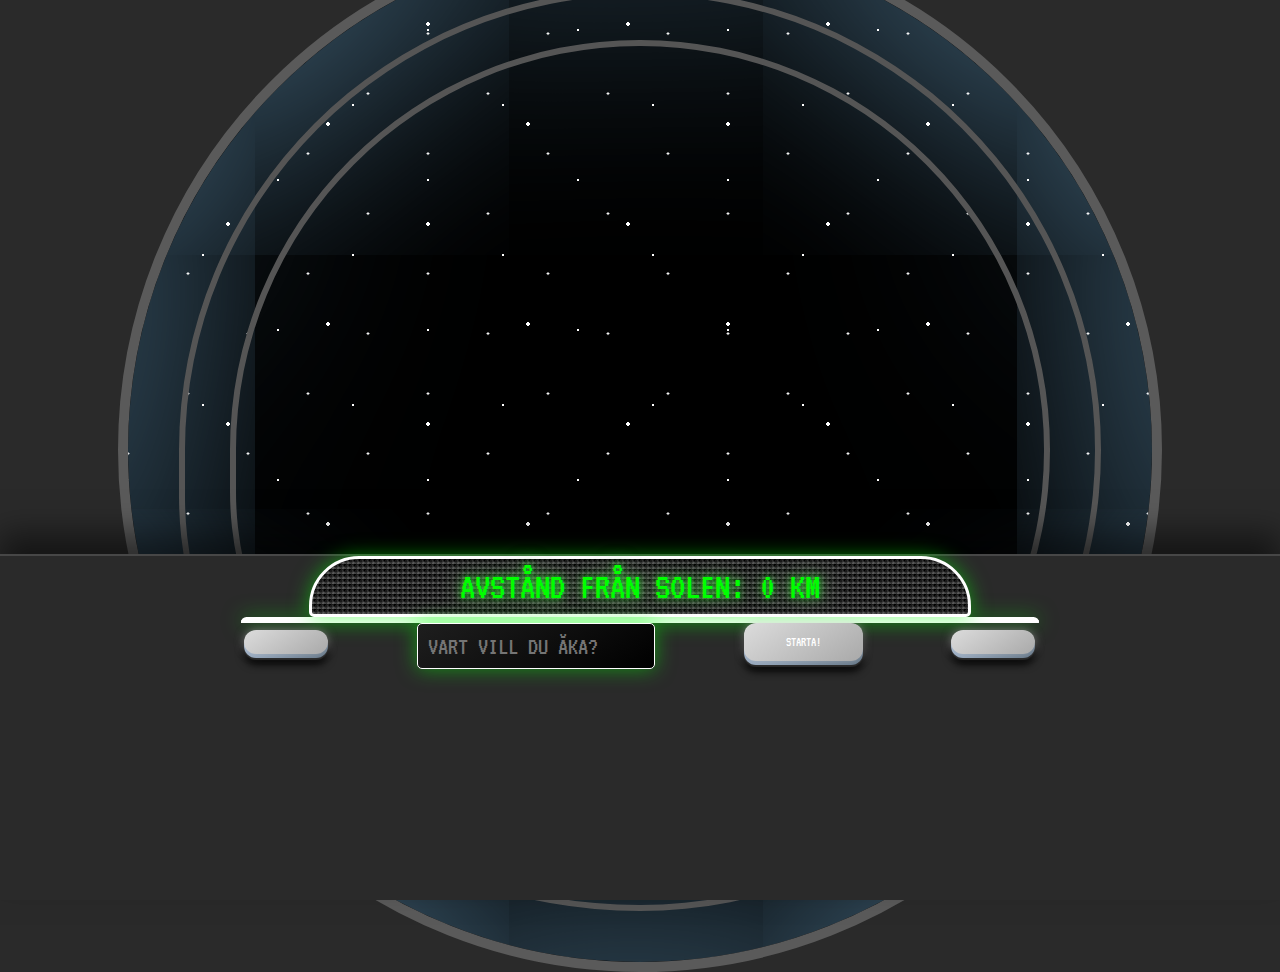
==== commit ccd089e8: "css positioning changes" ====
--- a/index.html
+++ b/index.html
@@ -15,8 +15,9 @@
             <!-- Celestial bodies will be added here by RenderCelestialBodies.js -->
         </div>
     </div>
-    <div class="spacecraft-interior">
-        
+    <div class="spacecraft-interior">        
+        <div id="distance-to-sun">Avstånd från solen: 0 km</div>
+        <div id="info-square"></div>
         <div id="search-container">
             <button class="pushable" id="prev">
                 <span class="shadow"></span>
@@ -35,8 +36,7 @@
                 <span class="front"></span>
             </button>
         </div>
-        <div id="distance-to-sun">Avstånd från solen: 0 km</div>
-        <div id="info-square"></div>
+
     </div>
     <div id="search-error"></div>
     <script type="module" src="main.js"></script>
--- a/styles.css
+++ b/styles.css
@@ -6,17 +6,14 @@
     margin: 0;
     padding: 0;
     border: 0;
-    /* vertical-align: baseline; */
-}
-
-/* HTML5 display-role reset for older browsers */
+}
+
 article, aside, details, figcaption, figure,
 footer, header, hgroup, main, menu, nav, section {
     display: block;
 }
 
 :root {
-    /* Base font size & responsive font size variables */
     font-size: 16px;
     --small: clamp(1rem, 2vw, 3rem);
     --medium: clamp(1.5rem, 3vw, 4.5rem);
@@ -24,7 +21,6 @@
     --xlarge: clamp(3.375rem, 6.75vw, 10.125rem);
 }
 
-
 body, input, button, select, textarea {
     font-family: "VT323", monospace;
     text-transform: uppercase;
@@ -33,6 +29,7 @@
 body, html {
     height: 100%;
     display: flex;
+    overflow-y: hidden;
     justify-content: center;
     align-items: center;
     background-color: #2a2a2a;
@@ -42,19 +39,22 @@
 h2 {
     font-size: var(--large);
 }
+
 .window-frame {
     position: absolute;
     top: 50%;
     left: 50%;
     transform: translate(-50%, -50%);
-    width: 90vh;
+    width: 80vw;
+    height: 80vw;
+    border-radius: 50%;
+    /* width: 90vh;
     height: 90vh;
     max-width: 90vw;
     max-height: 90vw;
-    /* border-radius: 60% 60% 60% 60% / 50% 50% 20% 20%; */
-    border-radius: 50%;
+    border-radius: 50%; */
     border: 0.8vw solid #5a5a5a;
-    overflow: hidden;
+    overflow-y: hidden;
     background-color: black;
     box-shadow: inset #5d8aa8 0 0 20vw;
 }
@@ -68,7 +68,6 @@
     height: 80%;
     border: 0.5vw solid #555;
     border-radius: 50% 50% 50% 50% / 50% 50% 50% 45%;
-    /* box-shadow: #5d8aa8 0 0 10vw; */
     z-index: 3;
 }
 
@@ -77,54 +76,89 @@
     left: 5%;
     width: 90%;
     height: 90%;
-    /* box-shadow: #5d8aa8 0 0 10vw; */
 }
 
 .spacecraft-interior {
     position: absolute;
     bottom: 0;
-    height: 32%;
-    width: 100%;
+    height: 38.2dvh;
+    width: 100dvw;
     display:flex;
     flex-direction: column;
     align-items: center;
-    justify-content: center;
+    /* justify-content: center; */
     background: #2a2a2a;
     box-shadow: 0 -20px 30px rgba(0,0,0,0.5);
     border-top: 0.2dvw solid #474747;
     z-index: 3;
 }
-
-/* #info-square {
+#distance-to-sun {
+    position: relative;
+    /* bottom: 0; */
+    width: 50dvw;
+    padding: 0.5rem;
+    z-index: 4;
+}
+
+#info-square {
+    position: relative;
+    /* top: -18%; */
+    width: 61.8dvw;
+    /* height: auto; */
+    z-index: 3;
     display: flex;
-    flex-direction: column;
     align-items: center;
-    width: 40%;
-    height: 20%;
-    border-style: double;
-    color: rgb(248, 189, 198);
-    border-color: #c61360;
-    background-color: rgba(0, 0, 0, 0.9); 
-    border-radius: 15px;
-    box-shadow: 0 15px 15px rgba(0, 0, 0, 1.5);
-    z-index: 4;
-    padding: 2vw;
-    margin: auto;
+    justify-content: space-between;
+    /* flex-direction: row;     */
+    /* padding: 1rem; */
+    /* margin: 2%; */
+}
+
+#distance-to-sun, #info-square {
+    color: #00ff00;
+    /* padding: 1.5vh 2.5vw; */
+    border-radius: 50px 50px 5px 5px; 
+    background: #000000;
+    border: 3px solid #ffffff;
+    box-shadow: 0 0 20px rgba(0, 255, 0, 0.5);
+    text-align: center;
+    font-size: var(--medium);
+    text-shadow: 0 0 5px rgba(51, 204, 51, 0.7), 0 0 10px rgba(51, 204, 51, 0.6), 0 0 20px rgba(51, 204, 51, 0.5), 
+    0 0 30px rgba(232, 222, 222, 0.4), 0 0 40px rgba(232, 222, 222, 0.3), 0 0 50px rgba(232, 222, 222, 0.2), 
+    0 0 60px rgba(232, 222, 222, 0.1), 0 0 70px rgba(232, 222, 222, 0.1);
+    background:
+    linear-gradient(0deg, rgba(255, 255, 255, 0.1) 50%, transparent 50%),
+    linear-gradient(90deg, rgba(255, 255, 255, 0.1) 50%, transparent 50%),
+    linear-gradient(45deg, rgba(255, 255, 255, 0.1) 50%, transparent 50%),
+    linear-gradient(-45deg, rgba(255, 255, 255, 0.1) 50%, transparent 50%);
+    background-size: 5px 5px, 5px 5px, 5px 5px, 5px 5px;
+    background-color: #000;
+}
+
+/* #distance-to-sun::before, #info-square::before {
+    content: '';
+    position: absolute;
+    box-shadow: inset 0 0 10px rgba(0, 255, 0, 0.5);
+    pointer-events: none;
+}
+
+#distance-to-sun::after, #info-square::after {
+    content: '';
+    position: absolute;
+    background: rgba(0, 255, 0, 0.1);
+    pointer-events: none;
 } */
 
 #search-container {
     position: relative;
-    top: 10%;
-    width: 80%;
+    width: 61.8vw;
     display: flex;
     flex-direction: row;
     align-items: center;
     justify-content: center;
-    gap: 2vw;
+    justify-content: space-between;
     z-index: 4;
 }
-
-
 
 #search-error, .modal {
     position: absolute;
@@ -133,39 +167,32 @@
     transform: translate(-50%, -50%);
     width: 40vw;
     max-height: 80vh;
-    margin: 2%;
+    overflow: auto;
     padding: 10%;
-    border-radius: 5px; /* Slightly rounded corners */
+    border-radius: 5px;
     border-style: dashed;
-    border-color: #ffffff; /* White border */
-    background-color: #000000; /* Black background */
-    color: #00ff00; /* Retro green color */
+    border-color: #ffffff;
+    background-color: #000000;
+    color: #00ff00;
     text-align: center;
+    font-size: var(--large);
     z-index: 5;
-    box-shadow: 0 0 20px rgba(0, 255, 0, 0.5); /* Green glowing shadow */
+    box-shadow: 0 0 20px rgba(0, 255, 0, 0.5);
 }
 
 #search-error::before, .modal::before {
     content: '';
     position: absolute;
-    /* top: 0;
-    left: 0;
-    right: 0;
-    bottom: 0; */
-    border-radius: 5px; /* Match parent border-radius */
-    box-shadow: inset 0 0 10px rgba(0, 255, 0, 0.5); /* Green glowing inner shadow */
+    border-radius: 5px;
+    box-shadow: inset 0 0 10px rgba(0, 255, 0, 0.5);
     pointer-events: none;
 }
 
 #search-error::after, .modal::after {
     content: '';
     position: absolute;
-    /* top: 5%;
-    left: 5%;
-    right: 5%;
-    bottom: 80%; */
-    background: rgba(0, 255, 0, 0.1); /* Slight green tint */
-    border-radius: 5px; /* Match parent border-radius */
+    background: rgba(0, 255, 0, 0.1);
+    border-radius: 5px;
     pointer-events: none;
 }
 
@@ -173,78 +200,229 @@
     display: none;
 }
 
-.modal :nth-child(3) {
+.modal :nth-child(2), .modal :nth-child(3) {
     font-size: var(--small);
 }
 
-#distance-to-sun {
-    position: absolute;
-    top: -5%;
-    left: 50%;
-    transform: translate(-50%, -50%);
-    width: 50vw;
-    z-index: 4;
-}
-
-#info-square {
-    position: absolute;
-    top: -5%;
-    left: 50%;
-    transform: translateX(-50%);
-    width: 61.8vw;
-    height: 12vh;
-    z-index: 3;
-    display: flex;
-    align-items: center;
-    justify-content: center;
-    flex-direction: row;
-    gap: 3vw;
-    padding: 1.5vh 2.5vw
-}
-
-
-#distance-to-sun, #info-square {
-    color: #00ff00; /* Retro green color */
-    padding: 1.5vh 2.5vw;
-    border-radius: 50px 50px 5px 5px; 
-    background: #000000; /* Black background */
-    border: 3px solid #ffffff; /* White border */
-    box-shadow: 0 0 20px rgba(0, 255, 0, 0.5);
-    text-align: center;
-    font-size: var(--medium);
-    text-shadow: 0 0 5px rgba(51, 204, 51, 0.7), 0 0 10px rgba(51, 204, 51, 0.6), 0 0 20px rgba(51, 204, 51, 0.5), 
-    0 0 30px rgba(232, 222, 222, 0.4), 0 0 40px rgba(232, 222, 222, 0.3), 0 0 50px rgba(232, 222, 222, 0.2), 
-    0 0 60px rgba(232, 222, 222, 0.1), 0 0 70px rgba(232, 222, 222, 0.1); /* Glowing effect with opacity */
-}
-
-#distance-to-sun::before, #info-square::before {
-    content: '';
-    position: absolute;
-    /* top: 0;
-    left: 0;
-    right: 0;
-    bottom: 0; */
-    /* border-radius: 5px;  */
-    box-shadow: inset 0 0 10px rgba(0, 255, 0, 0.5); /* Green glowing inner shadow */
-    pointer-events: none;
-}
-
-#distance-to-sun::after, #info-square::after {
-    content: '';
-    position: absolute;
-    /* top: 5%;
-    left: 5%;
-    right: 5%;
-    bottom: 80%; */
-    background: rgba(0, 255, 0, 0.1); /* Slight green tint */
-    /* border-radius: 5px;  */
-    pointer-events: none;
-}
-
-
+
+
+.celestial-body {
+    border-radius: 50%;
+    z-index: 2;
+}
+
+.celestial-body.merkurius { background-image: radial-gradient(circle, #fbf7f7 0%, #b3b3b3 100%); }
+.celestial-body.venus { background-image: radial-gradient(circle, #fff0b3 0%, #f4be52 100%); }
+.celestial-body.jorden { background-image: radial-gradient(circle, #6db3f2 0%, #021e3b 100%); }
+.celestial-body.mars { background-image: radial-gradient(circle, #ff9999 0%,#f30404 100%); }
+.celestial-body.jupiter { background-image: radial-gradient(circle, #e2c290 0%, #f09709 100%); }
+.celestial-body.saturnus { background-image: radial-gradient(circle, #fdf4c4 0%, #f4e7a3 100%); }
+.celestial-body.uranus { background-image: radial-gradient(circle, #b0e0e6 0%, #93e0e3 100%); }
+.celestial-body.neptunus { background-image: radial-gradient(circle, #5d8aa8 0%, #2d62a3 100%); }
+.celestial-body.star {
+background-color: #ffff00;
+background-image: radial-gradient(circle, rgba(255, 255, 255, 0.3), rgba(255, 255, 255, 0) 70%);
+box-shadow:
+0 0 50px #ffff00,
+0 0 100px rgba(255, 255, 0, 0.8),
+0 0 150px rgba(255, 165, 0, 0.6),
+0 0 200px rgba(255, 69, 0, 0.4);
+border-radius: 50%;
+z-index: 2;
+animation: burn 1.5s infinite alternate, pulsate 2.5s infinite, colorShift 10s infinite;
+}
+
+@keyframes burn {
+0% {
+box-shadow:
+0 0 50px #ffff00,
+0 0 100px rgba(255, 255, 0, 0.8),
+0 0 150px rgba(255, 165, 0, 0.6),
+0 0 200px rgba(255, 69, 0, 0.4);
+}
+100% {
+box-shadow:
+0 0 70px #ffff00,
+0 0 140px rgba(255, 255, 0, 0.9),
+0 0 210px rgba(255, 165, 0, 0.7),
+0 0 280px rgba(255, 69, 0, 0.5);
+}
+}
+
+@keyframes pulsate {
+0% {
+transform: scale(1);
+}
+50% {
+transform: scale(1.1);
+}
+100% {
+transform: scale(1);
+}
+}
+
+@keyframes colorShift {
+0% {
+background-color: #ffff00;
+box-shadow:
+0 0 50px #ffff00,
+0 0 100px rgba(255, 255, 0, 0.8),
+0 0 150px rgba(255, 165, 0, 0.6),
+0 0 200px rgba(255, 69, 0, 0.4);
+}
+40% {
+background-color: #ffa500;
+box-shadow:
+0 0 50px #ffa500,
+0 0 100px rgba(255, 165, 0, 0.8),
+0 0 150px rgba(255, 140, 0, 0.6),
+0 0 200px rgba(255, 69, 0, 0.4);
+}
+60% {
+background-color: #ff4500;
+box-shadow:
+0 0 50px #ff4500,
+0 0 100px rgba(255, 69, 0, 0.8),
+0 0 150px rgba(255, 0, 0, 0.6),
+0 0 200px rgba(139, 0, 0, 0.4);
+}
+80% {
+background-color: #ff0000;
+box-shadow:
+0 0 50px #ff0000,
+0 0 100px rgba(255, 0, 0, 0.8),
+0 0 150px rgba(255, 69, 0, 0.6),
+0 0 200px rgba(139, 0, 0, 0.4);
+}
+100% {
+background-color: #ffff00;
+box-shadow:
+0 0 50px #ffff00,
+0 0 100px rgba(255, 255, 0, 0.8),
+0 0 150px rgba(255, 165, 0, 0.6),
+0 0 200px rgba(255, 69, 0, 0.4);
+}
+}
+
+#search-input-field {
+padding: 0.6rem;
+border: 1px solid #ffffff;
+background: linear-gradient(145deg, #1e1e1e, #000000);
+color: #00ff00;
+box-shadow: 0 0 20px rgba(0, 255, 0, 0.5);
+transition: background 0.3s, transform 0.1s, box-shadow 0.1s;
+background-color: #000000;
+border-radius: 5px;
+font-size: var(--small);
+}
+
+.close-button, #more-info {
+font-size: var(--medium);
+background: #143c19;
+border: 2px solid #ffffff;
+border-radius: 5px;
+border-style: dashed;
+color: #00ff00;
+padding: 10px 20px;
+cursor: pointer;
+box-shadow: 0 0 10px rgba(0, 255, 0, 0.5);
+transition: background 0.3s, transform 0.1s, box-shadow 0.1s;
+text-align: center;
+}
+
+.close-button:hover, #more-info:hover {
+background: #1a1a1a;
+transform: translateY(-2px);
+box-shadow: 0 0 20px rgba(0, 255, 0, 0.75);
+}
+
+.close-button:active, #more-info:active {
+background: #333333;
+transform: translateY(0);
+box-shadow: 0 0 5px rgba(0, 255, 0, 0.3);
+}
+
+/* .close-button:focus:not(:focus-visible), #more-info:focus:not(:focus-visible) {
+outline: none;
+} */
+
+#more-info {
+z-index: 4;
+/* border-style: dashed; */
+/* font-size: var(--medium); */
+text-shadow: 0 0 5px rgba(51, 204, 51, 0.7), 0 0 10px rgba(51, 204, 51, 0.6), 0 0 20px rgba(51, 204, 51, 0.5),
+0 0 30px rgba(232, 222, 222, 0.4), 0 0 40px rgba(232, 222, 222, 0.3), 0 0 50px rgba(232, 222, 222, 0.2),
+0 0 60px rgba(232, 222, 222, 0.1), 0 0 70px rgba(232, 222, 222, 0.1);
+}
+
+.pushable {
+position: relative;
+background: transparent;
+border: none;
+padding: 0;
+cursor: pointer;
+}
+
+.shadow {
+position: absolute;
+top: 0;
+left: 0;
+width: 100%;
+height: 100%;
+border-radius: 12px;
+background: hsl(0deg 0% 0% / 0.25);
+transform: translateY(2px);
+box-shadow: 0 4px 8px rgba(0, 0, 0, 1);
+}
+
+.edge {
+position: absolute;
+top: 0;
+left: 0;
+width: 100%;
+height: 100%;
+border-radius: 12px;
+background: linear-gradient(145deg, #b0c4de, #5e7183);
+}
+
+.front {
+font-size: var(–medium);
+display: block;
+position: relative;
+padding: 12px 42px;
+border-radius: 12px;
+color: white;
+background: linear-gradient(145deg, #dcdcdc, #a9a9a9);
+transform: translateY(-4px);
+box-shadow: 0 0 10px rgba(192, 192, 192, 0.5);
+transition: transform 0.2s, box-shadow 0.2s;
+}
+
+.pushable:hover .front {
+transform: translateY(-6px);
+box-shadow: 0 0 20px rgba(192, 192, 192, 0.75);
+}
+
+.pushable:hover .shadow {
+transform: translateY(4px);
+}
+
+.pushable:active .front {
+transform: translateY(-2px);
+box-shadow: 0 0 5px rgba(192, 192, 192, 0.3);
+}
+
+.pushable:active .shadow {
+transform: translateY(1px);
+}
+
+.pushable:focus:not(:focus-visible) {
+outline: none;
+}
 
 #space-view {
     position: relative;
+    bottom: 10%;
     white-space: nowrap;
     height: 100%;
     perspective: 1px;
@@ -279,161 +457,4 @@
     background-position: 0 0, 50px 50px;
     background-size: 100px 100px;
     z-index: 1;
-}
-
-.celestial-body {
-    border-radius: 50%;
-    z-index: 2;
-}
-
-
-.celestial-body.merkurius { background-image: radial-gradient(circle, #fbf7f7 0%, #b3b3b3 100%); }
-.celestial-body.venus { background-image: radial-gradient(circle, #fff0b3 0%, #f4be52 100%); }
-.celestial-body.jorden { background-image: radial-gradient(circle, #6db3f2 0%, #021e3b 100%); }
-.celestial-body.mars { background-image: radial-gradient(circle, #ff9999 0%, #f30404 100%); }
-.celestial-body.jupiter { background-image: radial-gradient(circle, #e2c290 0%, #f09709 100%); }
-.celestial-body.saturnus { background-image: radial-gradient(circle, #fdf4c4 0%, #f4e7a3 100%); }
-.celestial-body.uranus { background-image: radial-gradient(circle, #b0e0e6 0%, #93e0e3 100%); }
-.celestial-body.neptunus { background-image: radial-gradient(circle, #5d8aa8 0%, #2d62a3 100%); }
-.celestial-body.star {
-    background-color: #ffff00;
-    box-shadow: 0 0 30px #ffff00;
-    z-index: 2;
-}
-
-#search-input-field {
-    padding: 2%;
-    margin: 2vw;
-    border: 0.1vw solid #ffffff; /* White border */
-    background: linear-gradient(145deg, #1e1e1e, #000000); /* Darker gradient for retro look */
-    color: #00ff00; /* Retro green color */
-    box-shadow: 0 0 20px rgba(0, 255, 0, 0.5); /* Green glowing shadow */
-    transition: background 0.3s, transform 0.1s, box-shadow 0.1s;
-    background-color: #000000; /* Black background */
-    border-radius: 5px; /* Slightly rounded corners */
-    font-size: var(--medium)
-}
-/* 
-.modal {
-position: fixed;
-left: 50%;
-top: 50%;
-transform: translate(-50%, -50%);
-background: rgba(0, 0, 0, 0.9);
-color: pink;
-z-index: 10;
-padding: 5%;
-border-radius: 2vw;
-border-style: dashed;
-border-color: #c61360;
-width: 61.8%;
-} */
-
-/* Close button inside the displays */
-/* Close button inside the displays */
-.close-button, #more-info {
-    font-size: var(--medium);
-    background: #000000; /* Black background */
-    border: 2px solid #ffffff; /* White border */
-    border-radius: 5px; /* Slightly rounded corners */
-    color: #00ff00; /* Retro green color */
-    padding: 10px 20px; /* Padding for the button */
-    cursor: pointer;
-    box-shadow: 0 0 10px rgba(0, 255, 0, 0.5); /* Green glowing shadow */
-    transition: background 0.3s, transform 0.1s, box-shadow 0.1s; /* Smooth transitions */
-    text-align: center;
-    text-transform: uppercase; /* Uppercase text for a digital look */
-}
-
-.close-button:hover, #more-info:hover {
-    background: #1a1a1a; /* Slightly lighter black on hover */
-    transform: translateY(-2px); /* Lift effect on hover */
-    box-shadow: 0 0 20px rgba(0, 255, 0, 0.75); /* Enhanced glow on hover */
-}
-
-.close-button:active, #more-info:active {
-    background: #333333; /* Even lighter black on active */
-    transform: translateY(0); /* Return to original position on click */
-    box-shadow: 0 0 5px rgba(0, 255, 0, 0.3); /* Subtle glow on active */
-}
-
-.close-button:focus:not(:focus-visible), #more-info:focus:not(:focus-visible) {
-    outline: none; /* Remove focus outline */
-}
-
-#more-info {
-    z-index: 4;
-    font-size: var(--small);
-    text-shadow: 0 0 5px rgba(51, 204, 51, 0.7), 0 0 10px rgba(51, 204, 51, 0.6), 0 0 20px rgba(51, 204, 51, 0.5), 
-             0 0 30px rgba(232, 222, 222, 0.4), 0 0 40px rgba(232, 222, 222, 0.3), 0 0 50px rgba(232, 222, 222, 0.2), 
-             0 0 60px rgba(232, 222, 222, 0.1), 0 0 70px rgba(232, 222, 222, 0.1); /* Glowing effect with opacity */
-}
-/*Buttons*/
-/*Universal 3d button style */
-
-.pushable {    
-    position: relative;
-    background: transparent;
-    border: none;
-    padding: 0;
-    cursor: pointer;
-}
-
-.shadow {
-    position: absolute;
-    top: 0;
-    left: 0;
-    width: 100%;
-    height: 100%;
-    border-radius: 12px;
-    background: hsl(0deg 0% 0% / 0.25);
-    transform: translateY(2px);
-    box-shadow: 0 4px 8px rgba(0, 0, 0, 1); /* Enhance shadow for 3D effect */
-}
-
-.edge {
-    position: absolute;
-    top: 0;
-    left: 0;
-    width: 100%;
-    height: 100%;
-    border-radius: 12px;
-    background: linear-gradient(145deg, #b0c4de, #5e7183); /* Metallic gradient */
-}
-
-.front {
-    font-size: var(--medium);
-    display: block;
-    position: relative;
-    padding: 12px 42px;
-    border-radius: 12px;
-    color: white;
-    background: linear-gradient(145deg, #dcdcdc, #a9a9a9); /* Metallic gradient */
-    transform: translateY(-4px);
-    box-shadow: 0 0 10px rgba(192, 192, 192, 0.5); /* Metallic glow effect */
-    transition: transform 0.2s, box-shadow 0.2s;
-}
-
-.pushable:hover .front {
-    transform: translateY(-6px);
-    box-shadow: 0 0 20px rgba(192, 192, 192, 0.75); /* Increase glow on hover */
-}
-
-.pushable:hover .shadow {
-    transform: translateY(4px);
-}
-
-.pushable:active .front {
-    transform: translateY(-2px);
-    box-shadow: 0 0 5px rgba(192, 192, 192, 0.3); /* Reduce glow on active */
-}
-
-.pushable:active .shadow {
-    transform: translateY(1px);
-}
-
-.pushable:focus:not(:focus-visible) {
-    outline: none;
-}
-  /*Universal 3d button style end*/
-  +}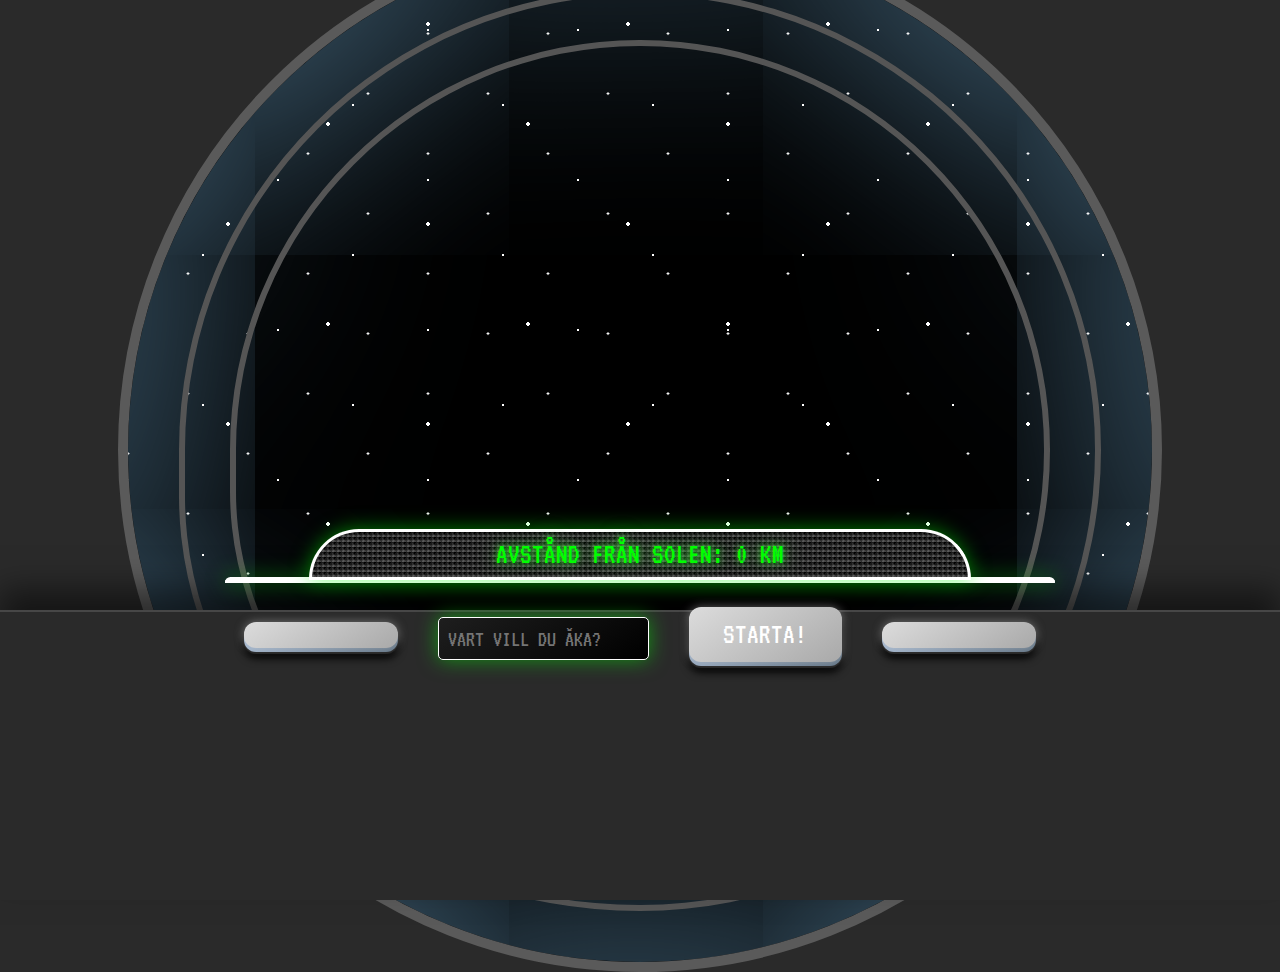
==== commit ced618f1: "cleanup annotations and commented out code" ====
--- a/index.html
+++ b/index.html
@@ -36,7 +36,6 @@
                 <span class="front"></span>
             </button>
         </div>
-
     </div>
     <div id="search-error"></div>
     <script type="module" src="main.js"></script>
--- a/styles.css
+++ b/styles.css
@@ -1,5 +1,5 @@
 @import url(https://fonts.googleapis.com/css?family=VT323);
-
+/*small reset*/
 *::before,
 *::after {
     box-sizing: border-box;
@@ -8,17 +8,13 @@
     border: 0;
 }
 
-article, aside, details, figcaption, figure,
-footer, header, hgroup, main, menu, nav, section {
-    display: block;
-}
-
+/*respponsive font size variables for easy changing*/
 :root {
     font-size: 16px;
-    --small: clamp(1rem, 2vw, 3rem);
-    --medium: clamp(1.5rem, 3vw, 4.5rem);
-    --large: clamp(2.25rem, 4.5vw, 6.75rem);
-    --xlarge: clamp(3.375rem, 6.75vw, 10.125rem);
+    --small: clamp(1rem, (1rem + 0.5vw), 3rem);
+    --medium: clamp(1.5rem, (1rem + 1vw), 4.5rem);
+    --large: clamp(2.25rem, (1rem + 2vw), 6.75rem);
+    --xlarge: clamp(3.375rem, (2rem + 4vw), 6.75vw, 10.125rem);
 }
 
 body, input, button, select, textarea {
@@ -48,11 +44,6 @@
     width: 80vw;
     height: 80vw;
     border-radius: 50%;
-    /* width: 90vh;
-    height: 90vh;
-    max-width: 90vw;
-    max-height: 90vw;
-    border-radius: 50%; */
     border: 0.8vw solid #5a5a5a;
     overflow-y: hidden;
     background-color: black;
@@ -81,43 +72,38 @@
 .spacecraft-interior {
     position: absolute;
     bottom: 0;
-    height: 38.2dvh;
+    height: 32dvh;
     width: 100dvw;
     display:flex;
     flex-direction: column;
     align-items: center;
-    /* justify-content: center; */
     background: #2a2a2a;
     box-shadow: 0 -20px 30px rgba(0,0,0,0.5);
     border-top: 0.2dvw solid #474747;
     z-index: 3;
 }
 #distance-to-sun {
-    position: relative;
-    /* bottom: 0; */
+   transform: translateY(3px); 
     width: 50dvw;
     padding: 0.5rem;
     z-index: 4;
-}
-
-#info-square {
-    position: relative;
-    /* top: -18%; */
+    border-radius: 50px 50px 0px 0px; 
+}
+
+#info-square {/*needs renaming*/
     width: 61.8dvw;
-    /* height: auto; */
     z-index: 3;
     display: flex;
     align-items: center;
     justify-content: space-between;
-    /* flex-direction: row;     */
-    /* padding: 1rem; */
-    /* margin: 2%; */
+    padding: 0rem 1rem 0rem 1rem;
+    border-radius: 50px 50px 5px 5px; 
 }
 
 #distance-to-sun, #info-square {
+    position: relative;
+    top: -30%;
     color: #00ff00;
-    /* padding: 1.5vh 2.5vw; */
-    border-radius: 50px 50px 5px 5px; 
     background: #000000;
     border: 3px solid #ffffff;
     box-shadow: 0 0 20px rgba(0, 255, 0, 0.5);
@@ -135,38 +121,37 @@
     background-color: #000;
 }
 
-/* #distance-to-sun::before, #info-square::before {
-    content: '';
-    position: absolute;
-    box-shadow: inset 0 0 10px rgba(0, 255, 0, 0.5);
-    pointer-events: none;
-}
-
-#distance-to-sun::after, #info-square::after {
-    content: '';
-    position: absolute;
-    background: rgba(0, 255, 0, 0.1);
-    pointer-events: none;
-} */
-
-#search-container {
+#search-container {/*needs renaming*/
     position: relative;
-    width: 61.8vw;
+    top: -20%;
+    width: 61.8dvw;
     display: flex;
     flex-direction: row;
     align-items: center;
-    justify-content: center;
     justify-content: space-between;
     z-index: 4;
 }
 
+#search-input-field {
+    padding: 0.6rem;
+    border: 1px solid #ffffff;
+    background: linear-gradient(145deg, #1e1e1e, #000000);
+    color: #00ff00;
+    box-shadow: 0 0 20px rgba(0, 255, 0, 0.5);
+    transition: background 0.3s, transform 0.1s, box-shadow 0.1s;
+    background-color: #000000;
+    border-radius: 5px;
+    font-size: var(--small);
+}
+
+/*"pop up" info and error messages*/
 #search-error, .modal {
     position: absolute;
     top: 50%;
     left: 50%;
     transform: translate(-50%, -50%);
     width: 40vw;
-    max-height: 80vh;
+    max-height: 80%;
     overflow: auto;
     padding: 10%;
     border-radius: 5px;
@@ -204,118 +189,7 @@
     font-size: var(--small);
 }
 
-
-
-.celestial-body {
-    border-radius: 50%;
-    z-index: 2;
-}
-
-.celestial-body.merkurius { background-image: radial-gradient(circle, #fbf7f7 0%, #b3b3b3 100%); }
-.celestial-body.venus { background-image: radial-gradient(circle, #fff0b3 0%, #f4be52 100%); }
-.celestial-body.jorden { background-image: radial-gradient(circle, #6db3f2 0%, #021e3b 100%); }
-.celestial-body.mars { background-image: radial-gradient(circle, #ff9999 0%,#f30404 100%); }
-.celestial-body.jupiter { background-image: radial-gradient(circle, #e2c290 0%, #f09709 100%); }
-.celestial-body.saturnus { background-image: radial-gradient(circle, #fdf4c4 0%, #f4e7a3 100%); }
-.celestial-body.uranus { background-image: radial-gradient(circle, #b0e0e6 0%, #93e0e3 100%); }
-.celestial-body.neptunus { background-image: radial-gradient(circle, #5d8aa8 0%, #2d62a3 100%); }
-.celestial-body.star {
-background-color: #ffff00;
-background-image: radial-gradient(circle, rgba(255, 255, 255, 0.3), rgba(255, 255, 255, 0) 70%);
-box-shadow:
-0 0 50px #ffff00,
-0 0 100px rgba(255, 255, 0, 0.8),
-0 0 150px rgba(255, 165, 0, 0.6),
-0 0 200px rgba(255, 69, 0, 0.4);
-border-radius: 50%;
-z-index: 2;
-animation: burn 1.5s infinite alternate, pulsate 2.5s infinite, colorShift 10s infinite;
-}
-
-@keyframes burn {
-0% {
-box-shadow:
-0 0 50px #ffff00,
-0 0 100px rgba(255, 255, 0, 0.8),
-0 0 150px rgba(255, 165, 0, 0.6),
-0 0 200px rgba(255, 69, 0, 0.4);
-}
-100% {
-box-shadow:
-0 0 70px #ffff00,
-0 0 140px rgba(255, 255, 0, 0.9),
-0 0 210px rgba(255, 165, 0, 0.7),
-0 0 280px rgba(255, 69, 0, 0.5);
-}
-}
-
-@keyframes pulsate {
-0% {
-transform: scale(1);
-}
-50% {
-transform: scale(1.1);
-}
-100% {
-transform: scale(1);
-}
-}
-
-@keyframes colorShift {
-0% {
-background-color: #ffff00;
-box-shadow:
-0 0 50px #ffff00,
-0 0 100px rgba(255, 255, 0, 0.8),
-0 0 150px rgba(255, 165, 0, 0.6),
-0 0 200px rgba(255, 69, 0, 0.4);
-}
-40% {
-background-color: #ffa500;
-box-shadow:
-0 0 50px #ffa500,
-0 0 100px rgba(255, 165, 0, 0.8),
-0 0 150px rgba(255, 140, 0, 0.6),
-0 0 200px rgba(255, 69, 0, 0.4);
-}
-60% {
-background-color: #ff4500;
-box-shadow:
-0 0 50px #ff4500,
-0 0 100px rgba(255, 69, 0, 0.8),
-0 0 150px rgba(255, 0, 0, 0.6),
-0 0 200px rgba(139, 0, 0, 0.4);
-}
-80% {
-background-color: #ff0000;
-box-shadow:
-0 0 50px #ff0000,
-0 0 100px rgba(255, 0, 0, 0.8),
-0 0 150px rgba(255, 69, 0, 0.6),
-0 0 200px rgba(139, 0, 0, 0.4);
-}
-100% {
-background-color: #ffff00;
-box-shadow:
-0 0 50px #ffff00,
-0 0 100px rgba(255, 255, 0, 0.8),
-0 0 150px rgba(255, 165, 0, 0.6),
-0 0 200px rgba(255, 69, 0, 0.4);
-}
-}
-
-#search-input-field {
-padding: 0.6rem;
-border: 1px solid #ffffff;
-background: linear-gradient(145deg, #1e1e1e, #000000);
-color: #00ff00;
-box-shadow: 0 0 20px rgba(0, 255, 0, 0.5);
-transition: background 0.3s, transform 0.1s, box-shadow 0.1s;
-background-color: #000000;
-border-radius: 5px;
-font-size: var(--small);
-}
-
+/*style for close button in modal & more info button(now just planet name)*/
 .close-button, #more-info {
 font-size: var(--medium);
 background: #143c19;
@@ -342,83 +216,180 @@
 box-shadow: 0 0 5px rgba(0, 255, 0, 0.3);
 }
 
-/* .close-button:focus:not(:focus-visible), #more-info:focus:not(:focus-visible) {
-outline: none;
-} */
-
 #more-info {
 z-index: 4;
-/* border-style: dashed; */
-/* font-size: var(--medium); */
 text-shadow: 0 0 5px rgba(51, 204, 51, 0.7), 0 0 10px rgba(51, 204, 51, 0.6), 0 0 20px rgba(51, 204, 51, 0.5),
 0 0 30px rgba(232, 222, 222, 0.4), 0 0 40px rgba(232, 222, 222, 0.3), 0 0 50px rgba(232, 222, 222, 0.2),
 0 0 60px rgba(232, 222, 222, 0.1), 0 0 70px rgba(232, 222, 222, 0.1);
 }
 
+/*nav/search buttons*/
 .pushable {
-position: relative;
-background: transparent;
-border: none;
-padding: 0;
-cursor: pointer;
-}
-
+    position: relative;
+    background: transparent;
+    border: none;
+    padding: 0;
+    cursor: pointer;
+}
+    
 .shadow {
-position: absolute;
-top: 0;
-left: 0;
-width: 100%;
-height: 100%;
-border-radius: 12px;
-background: hsl(0deg 0% 0% / 0.25);
-transform: translateY(2px);
-box-shadow: 0 4px 8px rgba(0, 0, 0, 1);
-}
-
+    position: absolute;
+    top: 0;
+    left: 0;
+    width: 100%;
+    height: 100%;
+    border-radius: 12px;
+    background: hsl(0deg 0% 0% / 0.25);
+    transform: translateY(2px);
+    box-shadow: 0 4px 8px rgba(0, 0, 0, 1);
+}
+    
 .edge {
-position: absolute;
-top: 0;
-left: 0;
-width: 100%;
-height: 100%;
-border-radius: 12px;
-background: linear-gradient(145deg, #b0c4de, #5e7183);
-}
-
+    position: absolute;
+    top: 0;
+    left: 0;
+    width: 100%;
+    height: 100%;
+    border-radius: 12px;
+    background: linear-gradient(145deg, #b0c4de, #5e7183);
+}
+    
 .front {
-font-size: var(–medium);
-display: block;
-position: relative;
-padding: 12px 42px;
-border-radius: 12px;
-color: white;
-background: linear-gradient(145deg, #dcdcdc, #a9a9a9);
-transform: translateY(-4px);
-box-shadow: 0 0 10px rgba(192, 192, 192, 0.5);
-transition: transform 0.2s, box-shadow 0.2s;
-}
-
+    font-size: var(--medium);
+    display: block;
+    position: relative;
+    width: 10vw;
+    padding: 1vw;
+    border-radius: 12px;
+    color: white;
+    background: linear-gradient(145deg, #dcdcdc, #a9a9a9);
+    transform: translateY(-4px);
+    box-shadow: 0 0 10px rgba(192, 192, 192, 0.5);
+    transition: transform 0.2s, box-shadow 0.2s;
+}
+    
 .pushable:hover .front {
-transform: translateY(-6px);
-box-shadow: 0 0 20px rgba(192, 192, 192, 0.75);
-}
-
+    transform: translateY(-6px);
+    box-shadow: 0 0 20px rgba(192, 192, 192, 0.75);
+}
+    
 .pushable:hover .shadow {
-transform: translateY(4px);
-}
-
+    transform: translateY(4px);
+}
+    
 .pushable:active .front {
-transform: translateY(-2px);
-box-shadow: 0 0 5px rgba(192, 192, 192, 0.3);
-}
-
+    transform: translateY(-2px);
+    box-shadow: 0 0 5px rgba(192, 192, 192, 0.3);
+}
+    
 .pushable:active .shadow {
-transform: translateY(1px);
-}
-
+    transform: translateY(1px);
+}
+    
 .pushable:focus:not(:focus-visible) {
-outline: none;
-}
+    outline: none;
+}
+
+/*celestial bodies styling*/
+.celestial-body {
+    border-radius: 50%;
+    z-index: 2;
+}
+
+.celestial-body.merkurius { background-image: radial-gradient(circle, #fbf7f7 0%, #b3b3b3 100%); }
+.celestial-body.venus { background-image: radial-gradient(circle, #fff0b3 0%, #f4be52 100%); }
+.celestial-body.jorden { background-image: radial-gradient(circle, #6db3f2 0%, #021e3b 100%); }
+.celestial-body.mars { background-image: radial-gradient(circle, #ff9999 0%,#f30404 100%); }
+.celestial-body.jupiter { background-image: radial-gradient(circle, #e2c290 0%, #f09709 100%); }
+.celestial-body.saturnus { background-image: radial-gradient(circle, #fdf4c4 0%, #f4e7a3 100%); }
+.celestial-body.uranus { background-image: radial-gradient(circle, #b0e0e6 0%, #93e0e3 100%); }
+.celestial-body.neptunus { background-image: radial-gradient(circle, #5d8aa8 0%, #2d62a3 100%); }
+.celestial-body.star {
+background-color: #ffff00;
+background-image: radial-gradient(circle, rgba(255, 255, 255, 0.3), rgba(255, 255, 255, 0) 70%);
+box-shadow:
+0 0 50px #ffff00,
+0 0 100px rgba(255, 255, 0, 0.8),
+0 0 150px rgba(255, 165, 0, 0.6),
+0 0 200px rgba(255, 69, 0, 0.4);
+border-radius: 50%;
+z-index: 2;
+animation: burn 1.5s infinite alternate, pulsate 2.5s infinite, colorShift 10s infinite;
+}
+
+@keyframes burn {
+0% {
+box-shadow:
+0 0 50px #ffff00,
+0 0 100px rgba(255, 255, 0, 0.8),
+0 0 150px rgba(255, 165, 0, 0.6),
+0 0 200px rgba(255, 69, 0, 0.4);
+}
+100% {
+box-shadow:
+0 0 70px #ffff00,
+0 0 140px rgba(255, 255, 0, 0.9),
+0 0 210px rgba(255, 165, 0, 0.7),
+0 0 280px rgba(255, 69, 0, 0.5);
+}
+}
+
+@keyframes pulsate {
+0% {
+transform: scale(1);
+}
+50% {
+transform: scale(1.1);
+}
+100% {
+transform: scale(1);
+}
+}
+
+@keyframes colorShift {
+0% {
+background-color: #ffff00;
+box-shadow:
+0 0 50px #ffff00,
+0 0 100px rgba(255, 255, 0, 0.8),
+0 0 150px rgba(255, 165, 0, 0.6),
+0 0 200px rgba(255, 69, 0, 0.4);
+}
+40% {
+background-color: #ffa500;
+box-shadow:
+0 0 50px #ffa500,
+0 0 100px rgba(255, 165, 0, 0.8),
+0 0 150px rgba(255, 140, 0, 0.6),
+0 0 200px rgba(255, 69, 0, 0.4);
+}
+60% {
+background-color: #ff4500;
+box-shadow:
+0 0 50px #ff4500,
+0 0 100px rgba(255, 69, 0, 0.8),
+0 0 150px rgba(255, 0, 0, 0.6),
+0 0 200px rgba(139, 0, 0, 0.4);
+}
+80% {
+background-color: #ff0000;
+box-shadow:
+0 0 50px #ff0000,
+0 0 100px rgba(255, 0, 0, 0.8),
+0 0 150px rgba(255, 69, 0, 0.6),
+0 0 200px rgba(139, 0, 0, 0.4);
+}
+100% {
+background-color: #ffff00;
+box-shadow:
+0 0 50px #ffff00,
+0 0 100px rgba(255, 255, 0, 0.8),
+0 0 150px rgba(255, 165, 0, 0.6),
+0 0 200px rgba(255, 69, 0, 0.4);
+}
+}
+
+
 
 #space-view {
     position: relative;
@@ -457,4 +428,10 @@
     background-position: 0 0, 50px 50px;
     background-size: 100px 100px;
     z-index: 1;
+}
+
+@media (max-width: 800px) {
+    #distance-to-sun, #info-square, .close-button, #more-info, .front {
+    font-size: var(--small);
+    }
 }